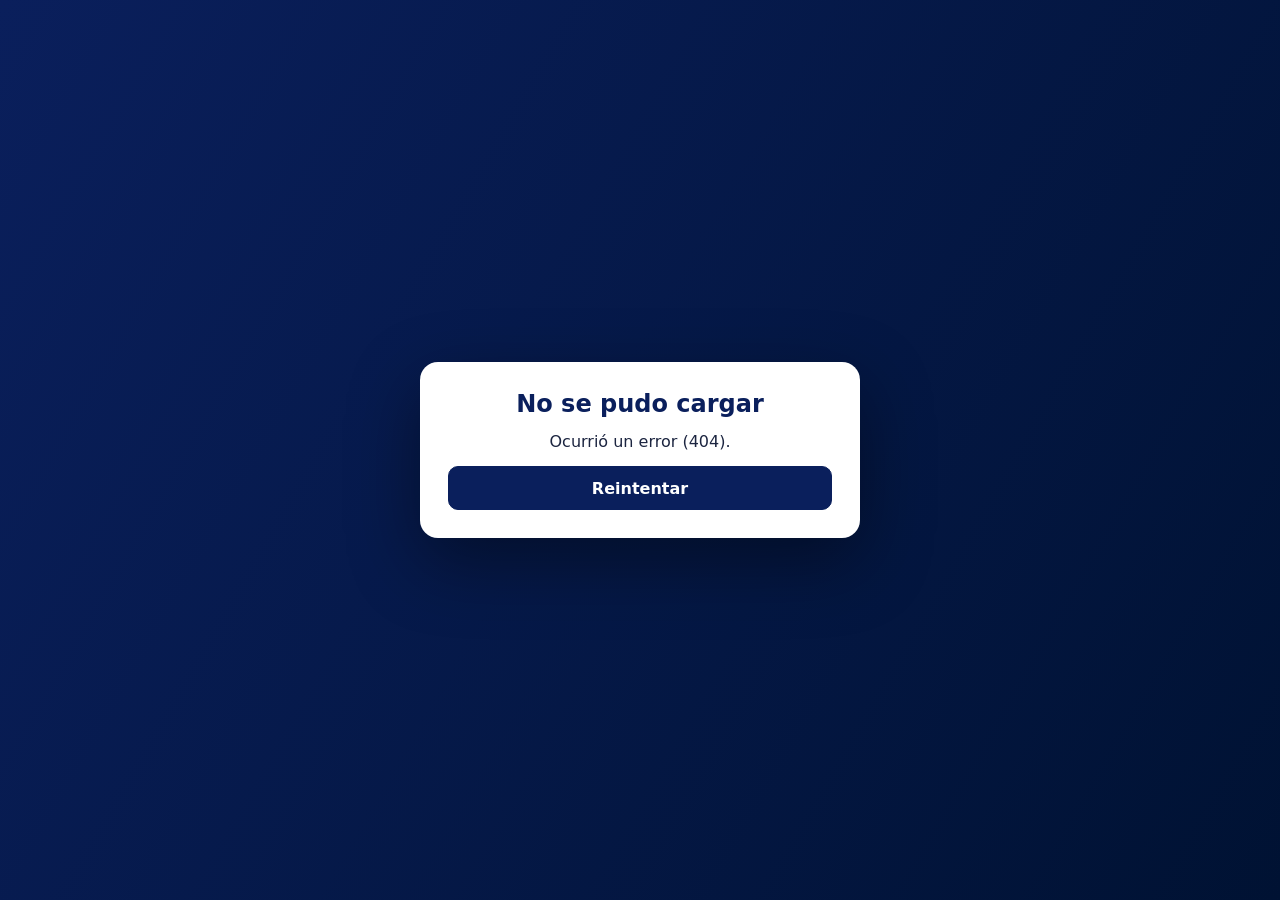
==== admin/index.html @ 75858c48 "Rework (2/4): panel de administración, API segura, páginas legales, importación de mapas multiformat" ====
<!DOCTYPE html>
<html lang="es">
<head>
<meta charset="UTF-8">
<meta name="viewport" content="width=device-width, initial-scale=1.0">
<meta name="robots" content="noindex, nofollow, noarchive, nosnippet">
<meta name="referrer" content="same-origin">
<meta name="theme-color" content="#0A1F5C">
<title>Panel de administración — Tablero SETP</title>
<link rel="icon" type="image/png" href="../img/setp-logo-color.png">
<link rel="stylesheet" href="../assets/vendor/leaflet/leaflet.css">
<link rel="stylesheet" href="admin.css">
</head>
<body data-no-consent-banner>
<a class="skip" href="#app">Saltar al contenido</a>
<div id="app" tabindex="-1"><p class="cargando" role="status">Cargando el panel…</p></div>
<noscript><p style="padding:40px;font:16px sans-serif">El panel necesita JavaScript. Actívalo en tu navegador para continuar.</p></noscript>
<script src="../assets/vendor/leaflet/leaflet.js"></script>
<script src="../assets/js/render.js"></script>
<script src="../assets/js/consent.js"></script>
<script src="js/schemas.js"></script>
<script src="js/ui.js"></script>
<script src="js/geo.js"></script>
<script src="js/mapedit.js"></script>
<script src="js/fields.js"></script>
<script src="js/admin.js"></script>
</body>
</html>
---- assets/vendor/leaflet/leaflet.css ----
/* required styles */

.leaflet-pane,
.leaflet-tile,
.leaflet-marker-icon,
.leaflet-marker-shadow,
.leaflet-tile-container,
.leaflet-pane > svg,
.leaflet-pane > canvas,
.leaflet-zoom-box,
.leaflet-image-layer,
.leaflet-layer {
	position: absolute;
	left: 0;
	top: 0;
	}
.leaflet-container {
	overflow: hidden;
	}
.leaflet-tile,
.leaflet-marker-icon,
.leaflet-marker-shadow {
	-webkit-user-select: none;
	   -moz-user-select: none;
	        user-select: none;
	  -webkit-user-drag: none;
	}
/* Prevents IE11 from highlighting tiles in blue */
.leaflet-tile::selection {
	background: transparent;
}
/* Safari renders non-retina tile on retina better with this, but Chrome is worse */
.leaflet-safari .leaflet-tile {
	image-rendering: -webkit-optimize-contrast;
	}
/* hack that prevents hw layers "stretching" when loading new tiles */
.leaflet-safari .leaflet-tile-container {
	width: 1600px;
	height: 1600px;
	-webkit-transform-origin: 0 0;
	}
.leaflet-marker-icon,
.leaflet-marker-shadow {
	display: block;
	}
/* .leaflet-container svg: reset svg max-width decleration shipped in Joomla! (joomla.org) 3.x */
/* .leaflet-container img: map is broken in FF if you have max-width: 100% on tiles */
.leaflet-container .leaflet-overlay-pane svg {
	max-width: none !important;
	max-height: none !important;
	}
.leaflet-container .leaflet-marker-pane img,
.leaflet-container .leaflet-shadow-pane img,
.leaflet-container .leaflet-tile-pane img,
.leaflet-container img.leaflet-image-layer,
.leaflet-container .leaflet-tile {
	max-width: none !important;
	max-height: none !important;
	width: auto;
	padding: 0;
	}

.leaflet-container img.leaflet-tile {
	/* See: https://bugs.chromium.org/p/chromium/issues/detail?id=600120 */
	mix-blend-mode: plus-lighter;
}

.leaflet-container.leaflet-touch-zoom {
	-ms-touch-action: pan-x pan-y;
	touch-action: pan-x pan-y;
	}
.leaflet-container.leaflet-touch-drag {
	-ms-touch-action: pinch-zoom;
	/* Fallback for FF which doesn't support pinch-zoom */
	touch-action: none;
	touch-action: pinch-zoom;
}
.leaflet-container.leaflet-touch-drag.leaflet-touch-zoom {
	-ms-touch-action: none;
	touch-action: none;
}
.leaflet-container {
	-webkit-tap-highlight-color: transparent;
}
.leaflet-container a {
	-webkit-tap-highlight-color: rgba(51, 181, 229, 0.4);
}
.leaflet-tile {
	filter: inherit;
	visibility: hidden;
	}
.leaflet-tile-loaded {
	visibility: inherit;
	}
.leaflet-zoom-box {
	width: 0;
	height: 0;
	-moz-box-sizing: border-box;
	     box-sizing: border-box;
	z-index: 800;
	}
/* workaround for https://bugzilla.mozilla.org/show_bug.cgi?id=888319 */
.leaflet-overlay-pane svg {
	-moz-user-select: none;
	}

.leaflet-pane         { z-index: 400; }

.leaflet-tile-pane    { z-index: 200; }
.leaflet-overlay-pane { z-index: 400; }
.leaflet-shadow-pane  { z-index: 500; }
.leaflet-marker-pane  { z-index: 600; }
.leaflet-tooltip-pane   { z-index: 650; }
.leaflet-popup-pane   { z-index: 700; }

.leaflet-map-pane canvas { z-index: 100; }
.leaflet-map-pane svg    { z-index: 200; }

.leaflet-vml-shape {
	width: 1px;
	height: 1px;
	}
.lvml {
	behavior: url(#default#VML);
	display: inline-block;
	position: absolute;
	}


/* control positioning */

.leaflet-control {
	position: relative;
	z-index: 800;
	pointer-events: visiblePainted; /* IE 9-10 doesn't have auto */
	pointer-events: auto;
	}
.leaflet-top,
.leaflet-bottom {
	position: absolute;
	z-index: 1000;
	pointer-events: none;
	}
.leaflet-top {
	top: 0;
	}
.leaflet-right {
	right: 0;
	}
.leaflet-bottom {
	bottom: 0;
	}
.leaflet-left {
	left: 0;
	}
.leaflet-control {
	float: left;
	clear: both;
	}
.leaflet-right .leaflet-control {
	float: right;
	}
.leaflet-top .leaflet-control {
	margin-top: 10px;
	}
.leaflet-bottom .leaflet-control {
	margin-bottom: 10px;
	}
.leaflet-left .leaflet-control {
	margin-left: 10px;
	}
.leaflet-right .leaflet-control {
	margin-right: 10px;
	}


/* zoom and fade animations */

.leaflet-fade-anim .leaflet-popup {
	opacity: 0;
	-webkit-transition: opacity 0.2s linear;
	   -moz-transition: opacity 0.2s linear;
	        transition: opacity 0.2s linear;
	}
.leaflet-fade-anim .leaflet-map-pane .leaflet-popup {
	opacity: 1;
	}
.leaflet-zoom-animated {
	-webkit-transform-origin: 0 0;
	    -ms-transform-origin: 0 0;
	        transform-origin: 0 0;
	}
svg.leaflet-zoom-animated {
	will-change: transform;
}

.leaflet-zoom-anim .leaflet-zoom-animated {
	-webkit-transition: -webkit-transform 0.25s cubic-bezier(0,0,0.25,1);
	   -moz-transition:    -moz-transform 0.25s cubic-bezier(0,0,0.25,1);
	        transition:         transform 0.25s cubic-bezier(0,0,0.25,1);
	}
.leaflet-zoom-anim .leaflet-tile,
.leaflet-pan-anim .leaflet-tile {
	-webkit-transition: none;
	   -moz-transition: none;
	        transition: none;
	}

.leaflet-zoom-anim .leaflet-zoom-hide {
	visibility: hidden;
	}


/* cursors */

.leaflet-interactive {
	cursor: pointer;
	}
.leaflet-grab {
	cursor: -webkit-grab;
	cursor:    -moz-grab;
	cursor:         grab;
	}
.leaflet-crosshair,
.leaflet-crosshair .leaflet-interactive {
	cursor: crosshair;
	}
.leaflet-popup-pane,
.leaflet-control {
	cursor: auto;
	}
.leaflet-dragging .leaflet-grab,
.leaflet-dragging .leaflet-grab .leaflet-interactive,
.leaflet-dragging .leaflet-marker-draggable {
	cursor: move;
	cursor: -webkit-grabbing;
	cursor:    -moz-grabbing;
	cursor:         grabbing;
	}

/* marker & overlays interactivity */
.leaflet-marker-icon,
.leaflet-marker-shadow,
.leaflet-image-layer,
.leaflet-pane > svg path,
.leaflet-tile-container {
	pointer-events: none;
	}

.leaflet-marker-icon.leaflet-interactive,
.leaflet-image-layer.leaflet-interactive,
.leaflet-pane > svg path.leaflet-interactive,
svg.leaflet-image-layer.leaflet-interactive path {
	pointer-events: visiblePainted; /* IE 9-10 doesn't have auto */
	pointer-events: auto;
	}

/* visual tweaks */

.leaflet-container {
	background: #ddd;
	outline-offset: 1px;
	}
.leaflet-container a {
	color: #0078A8;
	}
.leaflet-zoom-box {
	border: 2px dotted #38f;
	background: rgba(255,255,255,0.5);
	}


/* general typography */
.leaflet-container {
	font-family: "Helvetica Neue", Arial, Helvetica, sans-serif;
	font-size: 12px;
	font-size: 0.75rem;
	line-height: 1.5;
	}


/* general toolbar styles */

.leaflet-bar {
	box-shadow: 0 1px 5px rgba(0,0,0,0.65);
	border-radius: 4px;
	}
.leaflet-bar a {
	background-color: #fff;
	border-bottom: 1px solid #ccc;
	width: 26px;
	height: 26px;
	line-height: 26px;
	display: block;
	text-align: center;
	text-decoration: none;
	color: black;
	}
.leaflet-bar a,
.leaflet-control-layers-toggle {
	background-position: 50% 50%;
	background-repeat: no-repeat;
	display: block;
	}
.leaflet-bar a:hover,
.leaflet-bar a:focus {
	background-color: #f4f4f4;
	}
.leaflet-bar a:first-child {
	border-top-left-radius: 4px;
	border-top-right-radius: 4px;
	}
.leaflet-bar a:last-child {
	border-bottom-left-radius: 4px;
	border-bottom-right-radius: 4px;
	border-bottom: none;
	}
.leaflet-bar a.leaflet-disabled {
	cursor: default;
	background-color: #f4f4f4;
	color: #bbb;
	}

.leaflet-touch .leaflet-bar a {
	width: 30px;
	height: 30px;
	line-height: 30px;
	}
.leaflet-touch .leaflet-bar a:first-child {
	border-top-left-radius: 2px;
	border-top-right-radius: 2px;
	}
.leaflet-touch .leaflet-bar a:last-child {
	border-bottom-left-radius: 2px;
	border-bottom-right-radius: 2px;
	}

/* zoom control */

.leaflet-control-zoom-in,
.leaflet-control-zoom-out {
	font: bold 18px 'Lucida Console', Monaco, monospace;
	text-indent: 1px;
	}

.leaflet-touch .leaflet-control-zoom-in, .leaflet-touch .leaflet-control-zoom-out  {
	font-size: 22px;
	}


/* layers control */

.leaflet-control-layers {
	box-shadow: 0 1px 5px rgba(0,0,0,0.4);
	background: #fff;
	border-radius: 5px;
	}
.leaflet-control-layers-toggle {
	background-image: url(images/layers.png);
	width: 36px;
	height: 36px;
	}
.leaflet-retina .leaflet-control-layers-toggle {
	background-image: url(images/layers-2x.png);
	background-size: 26px 26px;
	}
.leaflet-touch .leaflet-control-layers-toggle {
	width: 44px;
	height: 44px;
	}
.leaflet-control-layers .leaflet-control-layers-list,
.leaflet-control-layers-expanded .leaflet-control-layers-toggle {
	display: none;
	}
.leaflet-control-layers-expanded .leaflet-control-layers-list {
	display: block;
	position: relative;
	}
.leaflet-control-layers-expanded {
	padding: 6px 10px 6px 6px;
	color: #333;
	background: #fff;
	}
.leaflet-control-layers-scrollbar {
	overflow-y: scroll;
	overflow-x: hidden;
	padding-right: 5px;
	}
.leaflet-control-layers-selector {
	margin-top: 2px;
	position: relative;
	top: 1px;
	}
.leaflet-control-layers label {
	display: block;
	font-size: 13px;
	font-size: 1.08333em;
	}
.leaflet-control-layers-separator {
	height: 0;
	border-top: 1px solid #ddd;
	margin: 5px -10px 5px -6px;
	}

/* Default icon URLs */
.leaflet-default-icon-path { /* used only in path-guessing heuristic, see L.Icon.Default */
	background-image: url(images/marker-icon.png);
	}


/* attribution and scale controls */

.leaflet-container .leaflet-control-attribution {
	background: #fff;
	background: rgba(255, 255, 255, 0.8);
	margin: 0;
	}
.leaflet-control-attribution,
.leaflet-control-scale-line {
	padding: 0 5px;
	color: #333;
	line-height: 1.4;
	}
.leaflet-control-attribution a {
	text-decoration: none;
	}
.leaflet-control-attribution a:hover,
.leaflet-control-attribution a:focus {
	text-decoration: underline;
	}
.leaflet-attribution-flag {
	display: inline !important;
	vertical-align: baseline !important;
	width: 1em;
	height: 0.6669em;
	}
.leaflet-left .leaflet-control-scale {
	margin-left: 5px;
	}
.leaflet-bottom .leaflet-control-scale {
	margin-bottom: 5px;
	}
.leaflet-control-scale-line {
	border: 2px solid #777;
	border-top: none;
	line-height: 1.1;
	padding: 2px 5px 1px;
	white-space: nowrap;
	-moz-box-sizing: border-box;
	     box-sizing: border-box;
	background: rgba(255, 255, 255, 0.8);
	text-shadow: 1px 1px #fff;
	}
.leaflet-control-scale-line:not(:first-child) {
	border-top: 2px solid #777;
	border-bottom: none;
	margin-top: -2px;
	}
.leaflet-control-scale-line:not(:first-child):not(:last-child) {
	border-bottom: 2px solid #777;
	}

.leaflet-touch .leaflet-control-attribution,
.leaflet-touch .leaflet-control-layers,
.leaflet-touch .leaflet-bar {
	box-shadow: none;
	}
.leaflet-touch .leaflet-control-layers,
.leaflet-touch .leaflet-bar {
	border: 2px solid rgba(0,0,0,0.2);
	background-clip: padding-box;
	}


/* popup */

.leaflet-popup {
	position: absolute;
	text-align: center;
	margin-bottom: 20px;
	}
.leaflet-popup-content-wrapper {
	padding: 1px;
	text-align: left;
	border-radius: 12px;
	}
.leaflet-popup-content {
	margin: 13px 24px 13px 20px;
	line-height: 1.3;
	font-size: 13px;
	font-size: 1.08333em;
	min-height: 1px;
	}
.leaflet-popup-content p {
	margin: 17px 0;
	margin: 1.3em 0;
	}
.leaflet-popup-tip-container {
	width: 40px;
	height: 20px;
	position: absolute;
	left: 50%;
	margin-top: -1px;
	margin-left: -20px;
	overflow: hidden;
	pointer-events: none;
	}
.leaflet-popup-tip {
	width: 17px;
	height: 17px;
	padding: 1px;

	margin: -10px auto 0;
	pointer-events: auto;

	-webkit-transform: rotate(45deg);
	   -moz-transform: rotate(45deg);
	    -ms-transform: rotate(45deg);
	        transform: rotate(45deg);
	}
.leaflet-popup-content-wrapper,
.leaflet-popup-tip {
	background: white;
	color: #333;
	box-shadow: 0 3px 14px rgba(0,0,0,0.4);
	}
.leaflet-container a.leaflet-popup-close-button {
	position: absolute;
	top: 0;
	right: 0;
	border: none;
	text-align: center;
	width: 24px;
	height: 24px;
	font: 16px/24px Tahoma, Verdana, sans-serif;
	color: #757575;
	text-decoration: none;
	background: transparent;
	}
.leaflet-container a.leaflet-popup-close-button:hover,
.leaflet-container a.leaflet-popup-close-button:focus {
	color: #585858;
	}
.leaflet-popup-scrolled {
	overflow: auto;
	}

.leaflet-oldie .leaflet-popup-content-wrapper {
	-ms-zoom: 1;
	}
.leaflet-oldie .leaflet-popup-tip {
	width: 24px;
	margin: 0 auto;

	-ms-filter: "progid:DXImageTransform.Microsoft.Matrix(M11=0.70710678, M12=0.70710678, M21=-0.70710678, M22=0.70710678)";
	filter: progid:DXImageTransform.Microsoft.Matrix(M11=0.70710678, M12=0.70710678, M21=-0.70710678, M22=0.70710678);
	}

.leaflet-oldie .leaflet-control-zoom,
.leaflet-oldie .leaflet-control-layers,
.leaflet-oldie .leaflet-popup-content-wrapper,
.leaflet-oldie .leaflet-popup-tip {
	border: 1px solid #999;
	}


/* div icon */

.leaflet-div-icon {
	background: #fff;
	border: 1px solid #666;
	}


/* Tooltip */
/* Base styles for the element that has a tooltip */
.leaflet-tooltip {
	position: absolute;
	padding: 6px;
	background-color: #fff;
	border: 1px solid #fff;
	border-radius: 3px;
	color: #222;
	white-space: nowrap;
	-webkit-user-select: none;
	-moz-user-select: none;
	-ms-user-select: none;
	user-select: none;
	pointer-events: none;
	box-shadow: 0 1px 3px rgba(0,0,0,0.4);
	}
.leaflet-tooltip.leaflet-interactive {
	cursor: pointer;
	pointer-events: auto;
	}
.leaflet-tooltip-top:before,
.leaflet-tooltip-bottom:before,
.leaflet-tooltip-left:before,
.leaflet-tooltip-right:before {
	position: absolute;
	pointer-events: none;
	border: 6px solid transparent;
	background: transparent;
	content: "";
	}

/* Directions */

.leaflet-tooltip-bottom {
	margin-top: 6px;
}
.leaflet-tooltip-top {
	margin-top: -6px;
}
.leaflet-tooltip-bottom:before,
.leaflet-tooltip-top:before {
	left: 50%;
	margin-left: -6px;
	}
.leaflet-tooltip-top:before {
	bottom: 0;
	margin-bottom: -12px;
	border-top-color: #fff;
	}
.leaflet-tooltip-bottom:before {
	top: 0;
	margin-top: -12px;
	margin-left: -6px;
	border-bottom-color: #fff;
	}
.leaflet-tooltip-left {
	margin-left: -6px;
}
.leaflet-tooltip-right {
	margin-left: 6px;
}
.leaflet-tooltip-left:before,
.leaflet-tooltip-right:before {
	top: 50%;
	margin-top: -6px;
	}
.leaflet-tooltip-left:before {
	right: 0;
	margin-right: -12px;
	border-left-color: #fff;
	}
.leaflet-tooltip-right:before {
	left: 0;
	margin-left: -12px;
	border-right-color: #fff;
	}

/* Printing */

@media print {
	/* Prevent printers from removing background-images of controls. */
	.leaflet-control {
		-webkit-print-color-adjust: exact;
		print-color-adjust: exact;
		}
	}
---- admin/admin.css ----
/* Panel de administración del Tablero SETP. Sencillo, de letra grande y con botones fáciles de tocar. */
:root{--navy:#0A1F5C;--navy2:#001233;--green:#00A830;--green-d:#007a22;--royal:#1D4ED8;--amber:#F0A800;--red:#B42318;--ink:#1c2540;--muted:#5b6785;--bg:#f3f5fa;--card:#fff;--line:#d6dcea;--soft:#eef2fb;--radius:14px;--sh:0 1px 2px rgba(10,31,92,.08),0 6px 20px rgba(10,31,92,.06)}
*{box-sizing:border-box}
html{-webkit-text-size-adjust:100%}
body{margin:0;background:var(--bg);color:var(--ink);font:16px/1.5 system-ui,-apple-system,"Segoe UI",Roboto,Arial,sans-serif}
[hidden]{display:none!important}
h1,h2,h3,h4{line-height:1.2;margin:0 0 .4em;color:var(--navy)}
h1{font-size:1.7rem}h2{font-size:1.25rem}h3{font-size:1.05rem}
p{margin:.4em 0 .8em}
a{color:var(--royal)}
.muted{color:var(--muted)}.peq{font-size:.85rem}
.sr-only{position:absolute!important;width:1px;height:1px;overflow:hidden;clip:rect(0 0 0 0);white-space:nowrap}
.skip{position:absolute;left:-999px;top:8px;background:#fff;padding:8px 12px;border-radius:8px;z-index:999}.skip:focus{left:8px}
:focus-visible{outline:3px solid var(--amber);outline-offset:2px}
body.modal-open{overflow:hidden}
.cargando{padding:60px 20px;text-align:center;color:var(--muted)}
.logo{height:44px;width:auto}

/* botones */
.btn{display:inline-flex;align-items:center;justify-content:center;gap:6px;min-height:44px;padding:8px 16px;border:1.5px solid var(--line);background:#fff;color:var(--navy);border-radius:10px;font:inherit;font-weight:700;cursor:pointer;text-decoration:none;line-height:1.2}
.btn:hover{border-color:var(--navy);background:var(--soft)}
.btn.pri{background:var(--navy);border-color:var(--navy);color:#fff}.btn.pri:hover{background:#13307f}
.btn.ok{background:var(--green);border-color:var(--green);color:#fff}
.btn.danger{color:var(--red);border-color:#e7b4ae}.btn.danger:hover{background:#fdecea;border-color:var(--red)}
.btn.small{min-height:38px;padding:5px 12px;font-size:.92rem}
.btn.big{min-height:52px;font-size:1.05rem;padding:10px 22px}
.btn.on{background:var(--amber);border-color:var(--amber);color:#2a1d00}
.btn:disabled{opacity:.5;cursor:not-allowed}
.icon-btn{min-width:40px;min-height:40px;border:1px solid var(--line);background:#fff;border-radius:8px;cursor:pointer;font-size:1rem;color:var(--navy)}
.icon-btn:hover:not(:disabled){background:var(--soft)}.icon-btn:disabled{opacity:.35;cursor:default}.icon-btn.danger:hover{background:#fdecea}
.btnrow{display:flex;flex-wrap:wrap;gap:10px;margin:12px 0}.btnrow.fin{justify-content:space-between;margin-top:22px}

/* encabezado y barra de estado */
.top{background:linear-gradient(120deg,var(--navy),var(--navy2));color:#fff}
.top-in{max-width:1280px;margin:0 auto;padding:10px 20px;display:flex;flex-wrap:wrap;align-items:center;gap:14px}
.top .logo{background:#fff;border-radius:10px;padding:4px 8px}
.top-t b{display:block;font-size:1.1rem}.top-t small{opacity:.8}
.nav{display:flex;flex-wrap:wrap;gap:4px;margin-left:12px}
.nav a{color:#fff;text-decoration:none;padding:9px 14px;border-radius:10px;font-weight:700}
.nav a:hover{background:rgba(255,255,255,.14)}.nav a.on{background:#fff;color:var(--navy)}
.top-u{margin-left:auto;display:flex;align-items:center;gap:8px;flex-wrap:wrap}.top-u .user{opacity:.9}
.top-u .btn{background:rgba(255,255,255,.12);border-color:rgba(255,255,255,.4);color:#fff}.top-u .btn:hover{background:rgba(255,255,255,.25)}
.barra{position:sticky;top:0;z-index:40;background:#fff;border-bottom:1px solid var(--line);box-shadow:0 2px 8px rgba(10,31,92,.06)}
.barra-in{max-width:1280px;margin:0 auto;padding:8px 20px;display:flex;flex-wrap:wrap;align-items:center;gap:8px 18px}
.estado{font-weight:700;font-size:.92rem}.estado.ok{color:var(--green-d)}.estado.pend{color:var(--muted)}.estado.err{color:var(--red)}
.pub{font-size:.92rem}.pub.hay{color:#8a5a00;font-weight:700}.pub.nohay{color:var(--green-d)}
.barra-btn{margin-left:auto;display:flex;gap:8px;flex-wrap:wrap}
main#vista{max-width:1000px;margin:0 auto;padding:24px 20px 60px}main#vista.ancho{max-width:1380px}
.vh{margin-bottom:18px}
.pie{max-width:1000px;margin:0 auto;padding:20px;color:var(--muted);font-size:.85rem;text-align:center}

/* inicio */
.acciones{display:grid;grid-template-columns:repeat(auto-fit,minmax(260px,1fr));gap:14px}
.accion{display:flex;flex-direction:column;align-items:flex-start;gap:6px;text-align:left;padding:18px;border:1.5px solid var(--line);border-radius:var(--radius);background:var(--card);box-shadow:var(--sh);cursor:pointer;font:inherit;color:var(--ink)}
.accion:hover{border-color:var(--navy);transform:translateY(-1px)}
.accion .ico{font-size:2rem}.accion b{font-size:1.1rem;color:var(--navy)}.accion small{color:var(--muted);font-size:.92rem}
.accion.resalta{border-color:var(--amber);background:#fff9e6}
.caja{background:var(--card);border:1px solid var(--line);border-radius:var(--radius);box-shadow:var(--sh);padding:20px;margin:18px 0}
.caja.peligro{border-color:#e7b4ae}
.tres-pasos{list-style:none;padding:0}.tres-pasos li{margin:8px 0}
.resumen{color:var(--muted)}.enlaces{margin-top:8px}

/* lista de proyectos */
.cat-t{margin:26px 0 10px;font-size:1.2rem}.cat-t small{color:var(--muted);font-weight:400}
.proy{display:flex;flex-wrap:wrap;gap:12px;align-items:center;justify-content:space-between;background:var(--card);border:1px solid var(--line);border-radius:12px;padding:14px 16px;margin:8px 0;box-shadow:var(--sh)}
.proy.oculto{background:#f7f7fa;border-style:dashed}
.proy-i{display:flex;flex-direction:column;gap:4px;min-width:240px;flex:1}.proy-i b{font-size:1.05rem;color:var(--navy)}
.proy-a{display:flex;flex-wrap:wrap;gap:10px;align-items:center}
.chips{display:flex;flex-wrap:wrap;gap:6px}
.chip{display:inline-block;padding:2px 10px;border-radius:999px;background:var(--soft);color:var(--navy);font-size:.8rem;font-weight:700}
.chip.gris{background:#e7e9ee;color:#4b5563}.chip.amb{background:#fff0c2;color:#7a4b00}
.swl{display:inline-flex;align-items:center;gap:10px;cursor:pointer;font-weight:700}
.sw{position:relative;width:54px;height:30px;border-radius:999px;border:0;background:#b7bfd3;cursor:pointer;flex:none;transition:background .15s}
.sw .sw-k{position:absolute;top:3px;left:3px;width:24px;height:24px;border-radius:50%;background:#fff;box-shadow:0 1px 3px rgba(0,0,0,.3);transition:transform .15s}
.sw.on{background:var(--green)}.sw.on .sw-k{transform:translateX(24px)}.sw:disabled{opacity:.6}
.sw-t{min-width:78px}

/* asistente */
.pasos-ind{display:flex;flex-wrap:wrap;gap:10px;list-style:none;padding:0;margin:0 0 6px}
.pasos-ind li{display:flex;align-items:center;gap:8px;padding:8px 14px;border-radius:999px;background:#e8ecf6;color:var(--muted);font-weight:700}
.pasos-ind li span{display:inline-grid;place-items:center;width:26px;height:26px;border-radius:50%;background:#fff;color:var(--navy)}
.pasos-ind li.on{background:var(--navy);color:#fff}.pasos-ind li.hecho{background:#d9f3e1;color:var(--green-d)}
.compras{display:grid;gap:10px;margin-top:12px}
.compra{display:flex;gap:12px;align-items:flex-start;padding:14px;border:1.5px solid var(--line);border-radius:12px;cursor:pointer;background:#fff}
.compra input{width:24px;height:24px;margin-top:4px;flex:none}.compra.on{border-color:var(--green);background:#f1fbf4}
.compra .ico,.opc .ico{font-size:1.7rem}.q{margin:2px 0 4px;color:var(--ink)}
.nec ul{margin:4px 0 0;padding-left:18px;color:var(--muted);font-size:.9rem}
.resu{display:grid;grid-template-columns:120px 1fr;gap:6px 14px}.resu dt{font-weight:700;color:var(--navy)}.resu dd{margin:0}
.aviso{background:#fff6dd;border:1px solid #f1d98a;border-radius:10px;padding:10px 14px}

/* formularios */
.form{display:flex;flex-direction:column;gap:14px}
.campo{display:flex;flex-direction:column;gap:5px}
.lbl{font-weight:700;color:var(--navy)}.req{color:var(--red)}
.ayuda{color:var(--muted);font-size:.86rem}
input[type=text],input[type=number],input[type=date],input[type=password],input[type=search],select,textarea{width:100%;min-height:44px;padding:9px 12px;border:1.5px solid var(--line);border-radius:10px;font:inherit;color:var(--ink);background:#fff}
textarea{resize:vertical;min-height:84px}
input:focus,select:focus,textarea:focus{border-color:var(--royal);outline:3px solid rgba(29,78,216,.25);outline-offset:0}
.check{display:flex;gap:10px;align-items:flex-start;cursor:pointer;line-height:1.4}.check input{width:22px;height:22px;flex:none;margin-top:2px}
.check.rights{background:#fff6dd;border:1px solid #f1d98a;border-radius:10px;padding:10px 12px}
.colores{display:flex;gap:8px;flex-wrap:wrap}.swatch{width:40px;height:40px;border-radius:50%;border:3px solid #fff;box-shadow:0 0 0 1.5px var(--line);cursor:pointer}.swatch.on{box-shadow:0 0 0 3px var(--navy)}
.cats{display:grid;grid-template-columns:repeat(auto-fit,minmax(170px,1fr));gap:10px}
.cat{display:flex;flex-direction:column;align-items:flex-start;gap:2px;padding:12px;border:1.5px solid var(--line);border-radius:12px;background:#fff;cursor:pointer;font:inherit;text-align:left}
.cat.on{border-color:var(--green);background:#f1fbf4;box-shadow:0 0 0 2px rgba(0,168,48,.25)}.cat-ico{font-size:1.6rem}.cat small{color:var(--muted)}
.fila{display:flex;gap:8px;margin-bottom:6px}
.grupo{border:1.5px solid var(--line);border-radius:12px;padding:14px;margin:0}.grupo legend{font-weight:700;color:var(--navy);padding:0 6px}
.dos{display:grid;grid-template-columns:1fr 1fr;gap:14px}.tres{display:grid;grid-template-columns:repeat(3,1fr);gap:14px;margin:12px 0}
.help-box{background:var(--soft);border:1px solid #cfd9f2;border-radius:10px;padding:10px 14px;margin:0 0 14px}
.help-box summary{cursor:pointer;font-weight:700;color:var(--navy)}.help-box ul{margin:6px 0;padding-left:20px}
.warn,.warn-box{color:#8a2d00}
.warn-box{background:#fdecea;border:1px solid #f1b8b1;border-radius:10px;padding:10px 14px;margin:12px 0}.warn-box.suave{background:#fff6dd;border-color:#f1d98a;color:#6b4a00}
.warn-box ul{margin:6px 0 0;padding-left:20px}
.err{color:var(--red);font-weight:700}
.vacio{padding:16px;border:1.5px dashed var(--line);border-radius:12px;color:var(--muted);text-align:center}

/* listas y secciones */
.lista{border:1px solid var(--line);border-radius:12px;padding:12px;background:#fafbfe}
.lista-head{display:flex;justify-content:space-between;align-items:baseline;margin-bottom:6px}
.item{border:1px solid var(--line);border-radius:10px;background:#fff;margin:8px 0;overflow:hidden}
.item-bar{display:flex;align-items:stretch;gap:6px;padding-right:8px}
.item-head{flex:1;display:flex;align-items:center;gap:10px;min-height:48px;padding:6px 12px;border:0;background:transparent;font:inherit;text-align:left;cursor:pointer;color:var(--ink)}
.item-head:hover{background:var(--soft)}.item-head .chev{transition:transform .15s;color:var(--muted)}.item-head[aria-expanded=true] .chev{transform:rotate(90deg)}
.item-head .n{display:inline-grid;place-items:center;min-width:26px;height:26px;border-radius:50%;background:var(--navy);color:#fff;font-size:.8rem;font-weight:700}
.item-head .res,.item-head .bt{font-weight:700;overflow:hidden;text-overflow:ellipsis;white-space:nowrap}
.item-head .tipo{margin-left:auto;color:var(--muted);font-size:.85rem;font-weight:400;white-space:nowrap}
.item-head .ico{font-size:1.3rem}
.tools{display:flex;gap:4px;align-items:center}
.item-body,.bloque-body{padding:12px 14px 16px;border-top:1px solid var(--line)}
.lista.compacta .fila-c{display:flex;gap:8px;align-items:flex-end;margin:6px 0;border:0;background:transparent;overflow:visible}.lista.compacta .fila-c .form{flex:1;flex-direction:row;flex-wrap:wrap}.lista.compacta .fila-c .campo{flex:1;min-width:150px}
.suma{margin:8px 0;font-weight:700;color:var(--green-d)}.suma.aviso{color:#8a5a00;background:none;border:0;padding:0}
.imgw{border:1px dashed var(--line);border-radius:12px;padding:12px;display:flex;flex-direction:column;gap:10px}
.imgw-top{display:flex;gap:14px;align-items:flex-start;flex-wrap:wrap}.imgw-prev{width:140px;height:100px;border-radius:10px;background:#eef1f8;display:grid;place-items:center;overflow:hidden;flex:none}.imgw-prev img{width:100%;height:100%;object-fit:cover}

/* editor con vista previa */
.ed-bar{display:flex;flex-wrap:wrap;align-items:center;gap:10px 16px;margin-bottom:6px}.ed-bar h1{margin:0;font-size:1.4rem;flex:1;min-width:200px}.volver{font-weight:700;text-decoration:none}
.ed{display:grid;grid-template-columns:minmax(0,1fr);gap:20px;align-items:start}
.prev{display:none}
.prev.abierto{display:flex;flex-direction:column;position:fixed;inset:0;z-index:70;background:#fff}
.prev-h{display:flex;justify-content:space-between;align-items:center;padding:10px 16px;border-bottom:1px solid var(--line)}
.prev-frame{flex:1;width:100%;border:0;background:#fff}
@media (min-width:1200px){
  .ed{grid-template-columns:minmax(0,1fr) minmax(420px,.9fr)}
  .prev{display:flex;flex-direction:column;position:sticky;top:70px;height:calc(100vh - 90px);border:1px solid var(--line);border-radius:var(--radius);overflow:hidden;background:#fff;box-shadow:var(--sh)}
  .prev.abierto{position:sticky;inset:auto;z-index:auto}.ver-prev,.cerrar-prev{display:none}
}

/* mapa */
.mapedit{display:flex;flex-direction:column;gap:10px}
.me-capas,.me-tools{display:flex;flex-wrap:wrap;gap:8px;align-items:center}.me-lbl{font-weight:700}
.chipbtn{display:inline-flex;align-items:center;gap:7px;min-height:38px;padding:5px 12px;border:1.5px solid var(--line);border-radius:999px;background:#fff;font:inherit;font-weight:700;cursor:pointer;color:var(--ink)}
.chipbtn i{width:12px;height:12px;border-radius:50%;display:inline-block}.chipbtn.on{border-color:var(--navy);background:var(--soft)}
.me-ajustes{display:flex;flex-wrap:wrap;gap:12px;align-items:flex-end}.me-ajustes label{display:flex;flex-direction:column;gap:3px;min-width:180px;flex:1}.me-ajustes label span{font-weight:700;font-size:.9rem;color:var(--navy)}
.me-ayuda{background:#fff6dd;border:1px solid #f1d98a;border-radius:10px;padding:8px 12px;font-weight:600}
.me-map{height:460px;border-radius:12px;border:1px solid var(--line);overflow:hidden;z-index:0}
.me-sel{background:var(--soft);border:1px solid #cfd9f2;border-radius:12px;padding:12px}.me-sel:empty{display:none}
.me-sel-row{display:grid;grid-template-columns:repeat(auto-fit,minmax(170px,1fr));gap:10px}.me-sel-row label{display:flex;flex-direction:column;gap:3px}.me-sel-row label span{font-weight:700;font-size:.9rem}
.me-sel-acts{display:flex;gap:8px;flex-wrap:wrap;margin-top:10px}
.me-lista-head{display:flex;flex-wrap:wrap;gap:10px;align-items:center;justify-content:space-between;margin-bottom:8px}.me-lista-head input{max-width:260px}
.me-scroll{overflow:auto;max-height:340px;border:1px solid var(--line);border-radius:10px;margin:8px 0}
.me-tabla{width:100%;border-collapse:collapse;font-size:.92rem}.me-tabla th,.me-tabla td{padding:7px 10px;text-align:left;border-bottom:1px solid var(--line);vertical-align:top}.me-tabla th{background:var(--soft);position:sticky;top:0}
.me-tabla tr.sel{background:#fff6dd}.me-tabla.fmt th[scope=row]{background:#fff;position:static;white-space:nowrap}
.me-pag{display:flex;gap:12px;align-items:center;justify-content:center}
.dropzone{display:flex;flex-direction:column;align-items:center;gap:4px;padding:26px 16px;border:2.5px dashed #9fb0d8;border-radius:14px;background:#f6f8fe;text-align:center;cursor:pointer;color:var(--navy)}
.dropzone.over,.dropzone:hover{background:#e8efff;border-color:var(--royal)}.dropzone b{font-size:1.1rem}
.imp-out{margin:10px 0}.imp details{margin:12px 0;border:1px solid var(--line);border-radius:10px;padding:10px 14px}.imp summary{cursor:pointer;font-weight:700;color:var(--navy)}
.imp-informe{list-style:none;padding:0}.imp-informe li{padding:8px 12px;border-radius:8px;margin:6px 0;background:#f1fbf4}.imp-informe li.err{background:#fdecea}
.imp-resumen{font-weight:700;font-size:1.05rem}
.dest{display:grid;grid-template-columns:1fr 1fr;gap:12px;margin:12px 0}.dest label{display:flex;flex-direction:column;gap:4px}.dest label span{font-weight:700}

/* ventanas y avisos */
.modal-back{position:fixed;inset:0;z-index:100;background:rgba(10,18,50,.55);display:flex;align-items:flex-start;justify-content:center;padding:4vh 12px;overflow:auto}
.modal{background:#fff;border-radius:16px;width:min(560px,100%);box-shadow:0 20px 60px rgba(0,0,0,.35);display:flex;flex-direction:column;max-height:92vh}
.modal.wide{width:min(900px,100%)}
.modal-head{display:flex;justify-content:space-between;align-items:center;gap:10px;padding:14px 18px;border-bottom:1px solid var(--line)}.modal-head h2{margin:0}
.modal-body{padding:16px 18px;overflow:auto}.modal-acts{display:flex;justify-content:flex-end;flex-wrap:wrap;gap:10px;padding:12px 18px;border-top:1px solid var(--line);background:#fafbfe;border-radius:0 0 16px 16px}
.opciones h3{margin-top:18px}.opc{display:flex;gap:12px;align-items:flex-start;padding:12px;border:1px solid var(--line);border-radius:12px;margin:8px 0}.opc>div{flex:1}.opc .btn{flex:none}
.difs{padding-left:20px}.difs li{margin:4px 0}
.toasts{position:fixed;bottom:16px;left:50%;transform:translateX(-50%);z-index:200;display:flex;flex-direction:column;gap:8px;width:min(560px,92vw)}
.toast{padding:12px 16px;border-radius:12px;color:#fff;font-weight:700;box-shadow:0 8px 24px rgba(0,0,0,.3);transition:opacity .4s}.toast.ok{background:#0b7a2e}.toast.err{background:var(--red)}.toast.out{opacity:0}

/* ingreso */
.login{min-height:100vh;display:grid;place-items:center;padding:24px;background:linear-gradient(120deg,var(--navy),var(--navy2))}
.login-card{background:#fff;border-radius:18px;padding:28px;width:min(440px,100%);box-shadow:0 24px 70px rgba(0,0,0,.4);display:flex;flex-direction:column;gap:12px}.login-card.ancho{width:min(680px,100%)}
.login-logo{text-align:center}.login-logo .logo{height:56px}.login-card h1{text-align:center;font-size:1.5rem;margin:0}.login-card>p{text-align:center;margin:0}
.consent{display:flex;flex-direction:column;gap:10px;margin:6px 0}.consent label{display:flex;gap:10px;align-items:flex-start;font-size:.92rem;cursor:pointer}.consent input{width:22px;height:22px;flex:none;margin-top:1px}
.chk{list-style:none;padding:0}.chk li{padding:6px 0;font-weight:700}.chk .ok{color:var(--green-d)}.chk .no{color:var(--red)}
.pasos{padding-left:20px}.pasos li{margin:10px 0}code{background:var(--soft);padding:1px 6px;border-radius:6px;font-size:.9em}
.ay{background:#fff;border:1px solid var(--line);border-radius:12px;padding:12px 16px;margin:10px 0}.ay summary{cursor:pointer;font-weight:700;color:var(--navy);font-size:1.05rem}

@media (max-width:720px){
  .dos,.tres,.dest{grid-template-columns:1fr}.resu{grid-template-columns:1fr}
  .top-u{margin-left:0}.nav{margin-left:0}.barra-btn{margin-left:0;width:100%}
  .me-map{height:360px}.item-head .tipo{display:none}
  main#vista{padding:16px 12px 50px}
}
@media (prefers-reduced-motion:reduce){*{transition:none!important;animation:none!important}}
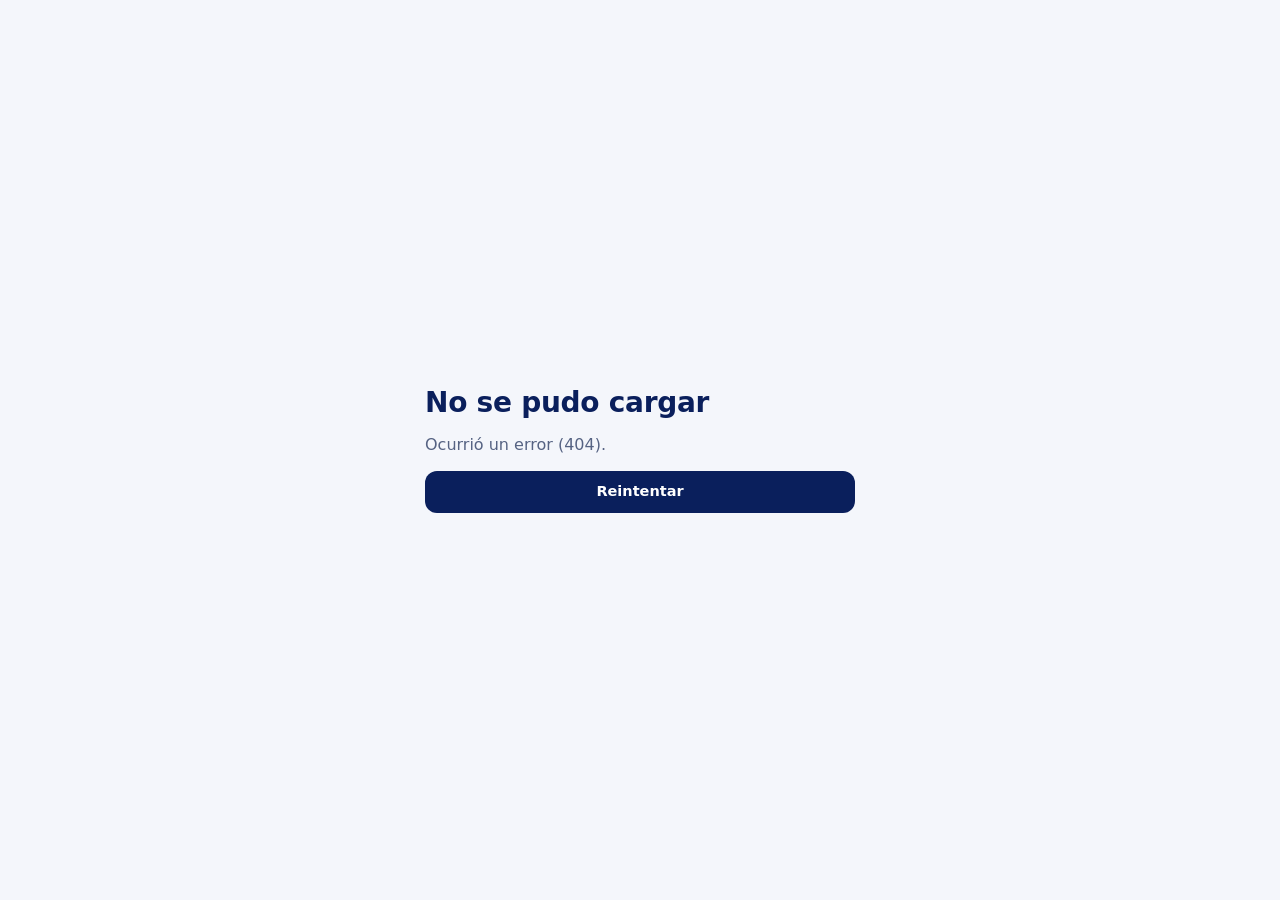
==== commit c820fc8c: "Rework (4/4): identidad SETP en el panel y las páginas legales, fotos libres, ventanas accesibles - " ====
--- a/admin/index.html
+++ b/admin/index.html
@@ -9,6 +9,7 @@
 <title>Panel de administración — Tablero SETP</title>
 <link rel="icon" type="image/png" href="../img/setp-logo-color.png">
 <link rel="stylesheet" href="../assets/vendor/leaflet/leaflet.css">
+<link rel="stylesheet" href="../assets/css/marca.css">
 <link rel="stylesheet" href="admin.css">
 </head>
 <body data-no-consent-banner>
@@ -19,6 +20,7 @@
 <script src="../assets/js/render.js"></script>
 <script src="../assets/js/consent.js"></script>
 <script src="js/schemas.js"></script>
+<script src="js/icons.js"></script>
 <script src="js/ui.js"></script>
 <script src="js/geo.js"></script>
 <script src="js/mapedit.js"></script>
--- a/assets/css/marca.css
+++ b/assets/css/marca.css
@@ -0,0 +1,53 @@
+/* Marca SETP compartida por el panel de administración y las páginas legales: misma paleta, barra superior con pentagrama, pestañas con subrayado dorado y botones del tablero público. */
+:root{
+  --navy:#0A1F5C; --navy-deep:#001233; --royal:#1D4ED8; --green:#00A830; --green-d:#007A22; --gold:#F0A800; --red:#D62828;
+  --ink:#0B1220; --paper:#F4F6FB; --card:#fff; --muted:#566383; --line:#E3E8F2; --line-2:#CBD5E7; --tint:#EEF2FB; --pending:#94A3B8;
+  --c-vias:#1D4ED8; --c-semaforos:#00913A; --c-paraderos:#D98F00;
+  --shadow:0 10px 30px rgba(10,31,92,.10); --shadow-lg:0 24px 60px rgba(10,31,92,.28);
+  --ease:cubic-bezier(.22,1,.36,1);
+}
+*{box-sizing:border-box;margin:0;padding:0}
+html{-webkit-text-size-adjust:100%;scrollbar-color:#9FB0D8 transparent}
+body{font-family:'Segoe UI',system-ui,-apple-system,Roboto,Helvetica,Arial,sans-serif;background:var(--paper);color:var(--ink);line-height:1.5;-webkit-font-smoothing:antialiased;caret-color:var(--navy);accent-color:var(--navy)}
+h1,h2,h3,h4{line-height:1.15;letter-spacing:-.01em;color:var(--navy);text-wrap:balance}
+p,li{text-wrap:pretty}
+a{color:var(--royal);text-underline-offset:3px}
+::selection{background:var(--gold);color:var(--navy-deep)}
+::-webkit-scrollbar{width:11px;height:11px}::-webkit-scrollbar-thumb{background:#B7C3E3;border-radius:99px;border:3px solid transparent;background-clip:content-box}::-webkit-scrollbar-thumb:hover{background:#8EA0CE;background-clip:content-box;border:3px solid transparent}
+:focus-visible{outline:3px solid var(--gold);outline-offset:2px;border-radius:6px}
+[hidden]{display:none!important}
+.sr-only{position:absolute!important;width:1px;height:1px;overflow:hidden;clip:rect(0 0 0 0);white-space:nowrap}
+.skip{position:absolute;left:-999px;top:8px;background:#fff;color:var(--navy);padding:9px 14px;border-radius:10px;font-weight:700;z-index:999}.skip:focus{left:10px}
+.tnum{font-variant-numeric:tabular-nums}
+
+/* barra superior: igual que la del tablero público (azul marino, pentagrama y logos sobre placa blanca) */
+.topbar{background:linear-gradient(120deg,var(--navy) 0%,var(--navy-deep) 100%);color:#fff;position:relative;overflow:hidden}
+.topbar::after{content:"";position:absolute;inset:0;background-image:repeating-linear-gradient(0deg,transparent 0 22px,rgba(255,255,255,.05) 22px 23px);opacity:.5;pointer-events:none}
+.topbar-in{display:flex;align-items:center;gap:20px;padding:14px 20px;position:relative;z-index:2;max-width:1360px;margin:0 auto}
+.logo{height:56px;width:auto;background:#fff;border-radius:12px;padding:5px;box-shadow:0 6px 18px rgba(0,0,0,.25);display:block}
+.brand{flex:1;min-width:0}
+.brand .kicker{font-size:11px;text-transform:uppercase;letter-spacing:.2em;color:var(--gold);font-weight:700}
+.brand b{display:block;font-size:20px;font-weight:800;margin-top:2px;letter-spacing:-.01em}
+.brand span.sub{display:block;font-size:13px;color:#B9C4E6;margin-top:1px}
+/* pestañas: texto claro y subrayado dorado en la activa */
+.tabs{background:var(--navy-deep);border-top:1px solid rgba(255,255,255,.08);position:sticky;top:0;z-index:50}
+.tabs-in{display:flex;align-items:center;gap:4px;padding:0 20px;max-width:1360px;margin:0 auto;overflow-x:auto}
+.tab{flex:0 0 auto;display:flex;align-items:center;gap:9px;padding:14px 16px;color:#9AA8CE;font-weight:600;font-size:14px;text-decoration:none;border-bottom:3px solid transparent;white-space:nowrap;transition:color .2s var(--ease)}
+.tab:hover{color:#fff}.tab[aria-current=page]{color:#fff;border-bottom-color:var(--gold)}
+.tab svg{width:19px;height:19px;flex:none}
+
+/* botones */
+.btn{display:inline-flex;align-items:center;justify-content:center;gap:8px;min-height:42px;padding:8px 18px;border:1.5px solid transparent;background:var(--tint);color:var(--navy);border-radius:12px;font:inherit;font-weight:700;font-size:14.5px;cursor:pointer;text-decoration:none;line-height:1.2;transition:background .18s var(--ease),border-color .18s var(--ease),transform .18s var(--ease)}
+.btn:hover{background:#E1E8F8;border-color:#C5D1EC}.btn:active{transform:translateY(1px)}
+.btn svg,.icon-btn svg{width:18px;height:18px;flex:none}
+.btn.pri{background:var(--navy);color:#fff}.btn.pri:hover{background:#13307f;border-color:transparent}
+.btn.oro{background:var(--gold);color:var(--navy-deep)}.btn.oro:hover{background:#FFB91F;border-color:transparent}
+.btn.ghost{background:transparent;border-color:var(--line-2)}.btn.ghost:hover{background:var(--tint)}
+.btn.danger{background:#FDECEC;color:#A61B1B}.btn.danger:hover{background:#FBD9D9;border-color:#F0B4B4}
+.btn.small{min-height:36px;padding:5px 13px;font-size:13.5px;border-radius:10px}
+.btn.big{min-height:52px;padding:10px 26px;font-size:16px;border-radius:14px}
+.btn.on{background:var(--gold);color:var(--navy-deep)}
+.btn:disabled{opacity:.45;cursor:not-allowed;transform:none}
+.icon-btn{display:inline-grid;place-items:center;min-width:38px;min-height:38px;border:0;background:transparent;color:var(--navy);border-radius:10px;cursor:pointer;transition:background .18s var(--ease)}
+.icon-btn:hover:not(:disabled){background:var(--tint)}.icon-btn:disabled{opacity:.3;cursor:default}.icon-btn.danger{color:#A61B1B}.icon-btn.danger:hover{background:#FDECEC}
+@media (prefers-reduced-motion:reduce){*{transition:none!important;animation:none!important;scroll-behavior:auto!important}}
--- a/admin/admin.css
+++ b/admin/admin.css
@@ -1,196 +1,212 @@
-/* Panel de administración del Tablero SETP. Sencillo, de letra grande y con botones fáciles de tocar. */
-:root{--navy:#0A1F5C;--navy2:#001233;--green:#00A830;--green-d:#007a22;--royal:#1D4ED8;--amber:#F0A800;--red:#B42318;--ink:#1c2540;--muted:#5b6785;--bg:#f3f5fa;--card:#fff;--line:#d6dcea;--soft:#eef2fb;--radius:14px;--sh:0 1px 2px rgba(10,31,92,.08),0 6px 20px rgba(10,31,92,.06)}
-*{box-sizing:border-box}
-html{-webkit-text-size-adjust:100%}
-body{margin:0;background:var(--bg);color:var(--ink);font:16px/1.5 system-ui,-apple-system,"Segoe UI",Roboto,Arial,sans-serif}
-[hidden]{display:none!important}
-h1,h2,h3,h4{line-height:1.2;margin:0 0 .4em;color:var(--navy)}
-h1{font-size:1.7rem}h2{font-size:1.25rem}h3{font-size:1.05rem}
-p{margin:.4em 0 .8em}
-a{color:var(--royal)}
-.muted{color:var(--muted)}.peq{font-size:.85rem}
-.sr-only{position:absolute!important;width:1px;height:1px;overflow:hidden;clip:rect(0 0 0 0);white-space:nowrap}
-.skip{position:absolute;left:-999px;top:8px;background:#fff;padding:8px 12px;border-radius:8px;z-index:999}.skip:focus{left:8px}
-:focus-visible{outline:3px solid var(--amber);outline-offset:2px}
+/* Panel de administración del Tablero SETP: hereda la marca (assets/css/marca.css) y la lleva a una herramienta de trabajo: densa donde hace falta, clara en lo que importa. */
+.cargando{padding:80px 20px;text-align:center;color:var(--muted)}
+.ico{display:inline-grid;place-items:center;flex:none;line-height:0}.ico svg{width:20px;height:20px}
 body.modal-open{overflow:hidden}
-.cargando{padding:60px 20px;text-align:center;color:var(--muted)}
-.logo{height:44px;width:auto}
-
-/* botones */
-.btn{display:inline-flex;align-items:center;justify-content:center;gap:6px;min-height:44px;padding:8px 16px;border:1.5px solid var(--line);background:#fff;color:var(--navy);border-radius:10px;font:inherit;font-weight:700;cursor:pointer;text-decoration:none;line-height:1.2}
-.btn:hover{border-color:var(--navy);background:var(--soft)}
-.btn.pri{background:var(--navy);border-color:var(--navy);color:#fff}.btn.pri:hover{background:#13307f}
-.btn.ok{background:var(--green);border-color:var(--green);color:#fff}
-.btn.danger{color:var(--red);border-color:#e7b4ae}.btn.danger:hover{background:#fdecea;border-color:var(--red)}
-.btn.small{min-height:38px;padding:5px 12px;font-size:.92rem}
-.btn.big{min-height:52px;font-size:1.05rem;padding:10px 22px}
-.btn.on{background:var(--amber);border-color:var(--amber);color:#2a1d00}
-.btn:disabled{opacity:.5;cursor:not-allowed}
-.icon-btn{min-width:40px;min-height:40px;border:1px solid var(--line);background:#fff;border-radius:8px;cursor:pointer;font-size:1rem;color:var(--navy)}
-.icon-btn:hover:not(:disabled){background:var(--soft)}.icon-btn:disabled{opacity:.35;cursor:default}.icon-btn.danger:hover{background:#fdecea}
-.btnrow{display:flex;flex-wrap:wrap;gap:10px;margin:12px 0}.btnrow.fin{justify-content:space-between;margin-top:22px}
-
-/* encabezado y barra de estado */
-.top{background:linear-gradient(120deg,var(--navy),var(--navy2));color:#fff}
-.top-in{max-width:1280px;margin:0 auto;padding:10px 20px;display:flex;flex-wrap:wrap;align-items:center;gap:14px}
-.top .logo{background:#fff;border-radius:10px;padding:4px 8px}
-.top-t b{display:block;font-size:1.1rem}.top-t small{opacity:.8}
-.nav{display:flex;flex-wrap:wrap;gap:4px;margin-left:12px}
-.nav a{color:#fff;text-decoration:none;padding:9px 14px;border-radius:10px;font-weight:700}
-.nav a:hover{background:rgba(255,255,255,.14)}.nav a.on{background:#fff;color:var(--navy)}
-.top-u{margin-left:auto;display:flex;align-items:center;gap:8px;flex-wrap:wrap}.top-u .user{opacity:.9}
-.top-u .btn{background:rgba(255,255,255,.12);border-color:rgba(255,255,255,.4);color:#fff}.top-u .btn:hover{background:rgba(255,255,255,.25)}
-.barra{position:sticky;top:0;z-index:40;background:#fff;border-bottom:1px solid var(--line);box-shadow:0 2px 8px rgba(10,31,92,.06)}
-.barra-in{max-width:1280px;margin:0 auto;padding:8px 20px;display:flex;flex-wrap:wrap;align-items:center;gap:8px 18px}
-.estado{font-weight:700;font-size:.92rem}.estado.ok{color:var(--green-d)}.estado.pend{color:var(--muted)}.estado.err{color:var(--red)}
-.pub{font-size:.92rem}.pub.hay{color:#8a5a00;font-weight:700}.pub.nohay{color:var(--green-d)}
-.barra-btn{margin-left:auto;display:flex;gap:8px;flex-wrap:wrap}
-main#vista{max-width:1000px;margin:0 auto;padding:24px 20px 60px}main#vista.ancho{max-width:1380px}
-.vh{margin-bottom:18px}
-.pie{max-width:1000px;margin:0 auto;padding:20px;color:var(--muted);font-size:.85rem;text-align:center}
-
-/* inicio */
-.acciones{display:grid;grid-template-columns:repeat(auto-fit,minmax(260px,1fr));gap:14px}
-.accion{display:flex;flex-direction:column;align-items:flex-start;gap:6px;text-align:left;padding:18px;border:1.5px solid var(--line);border-radius:var(--radius);background:var(--card);box-shadow:var(--sh);cursor:pointer;font:inherit;color:var(--ink)}
-.accion:hover{border-color:var(--navy);transform:translateY(-1px)}
-.accion .ico{font-size:2rem}.accion b{font-size:1.1rem;color:var(--navy)}.accion small{color:var(--muted);font-size:.92rem}
-.accion.resalta{border-color:var(--amber);background:#fff9e6}
-.caja{background:var(--card);border:1px solid var(--line);border-radius:var(--radius);box-shadow:var(--sh);padding:20px;margin:18px 0}
-.caja.peligro{border-color:#e7b4ae}
-.tres-pasos{list-style:none;padding:0}.tres-pasos li{margin:8px 0}
-.resumen{color:var(--muted)}.enlaces{margin-top:8px}
-
-/* lista de proyectos */
-.cat-t{margin:26px 0 10px;font-size:1.2rem}.cat-t small{color:var(--muted);font-weight:400}
-.proy{display:flex;flex-wrap:wrap;gap:12px;align-items:center;justify-content:space-between;background:var(--card);border:1px solid var(--line);border-radius:12px;padding:14px 16px;margin:8px 0;box-shadow:var(--sh)}
-.proy.oculto{background:#f7f7fa;border-style:dashed}
-.proy-i{display:flex;flex-direction:column;gap:4px;min-width:240px;flex:1}.proy-i b{font-size:1.05rem;color:var(--navy)}
+
+/* encabezado: usuario y acciones de cuenta dentro de la barra azul */
+.topbar .cuenta{display:flex;align-items:center;gap:8px;flex-wrap:wrap;justify-content:flex-end}
+.topbar .cuenta .quien{display:flex;align-items:center;gap:8px;color:#C9D3F0;font-size:13.5px;padding-right:6px}
+.topbar .cuenta .btn{background:rgba(255,255,255,.1);color:#fff;border-color:rgba(255,255,255,.22)}.topbar .cuenta .btn:hover{background:rgba(255,255,255,.2)}
+.topbar .logo.alc{height:56px}
+/* estado de guardado y publicar dentro de las pestañas */
+.tabs-in .sp{flex:1}
+.estado-g{display:flex;align-items:center;gap:7px;font-size:13px;font-weight:600;color:#9AA8CE;padding:0 10px;white-space:nowrap}
+.estado-g i{width:8px;height:8px;border-radius:50%;background:var(--green);flex:none}.estado-g.pend i{background:var(--gold)}.estado-g.err i{background:#FF6B6B}
+.estado-g.err{color:#FFB4B4}
+.tabs-in .btn{min-height:38px;padding:6px 14px;font-size:13.5px}.tabs-in .btn.ghost{color:#fff;border-color:rgba(255,255,255,.28)}.tabs-in .btn.ghost:hover{background:rgba(255,255,255,.12)}
+.tabs-in .btn.oro:disabled{background:rgba(255,255,255,.12);color:#9AA8CE;opacity:1}
+
+main#vista{max-width:1120px;margin:0 auto;padding:30px 20px 70px}main#vista.ancho{max-width:1360px}
+.pagehead{display:flex;align-items:flex-end;justify-content:space-between;gap:16px;flex-wrap:wrap;margin-bottom:22px}
+.pagehead h1{font-size:30px;font-weight:800}.pagehead .lead{color:var(--muted);margin-top:6px;max-width:62ch}
+.pie{max-width:1120px;margin:0 auto;padding:26px 20px 40px;color:var(--muted);font-size:13px;display:flex;flex-wrap:wrap;gap:10px 22px;align-items:center;border-top:1px solid var(--line)}
+.pie img{height:34px;width:auto;background:#fff;border-radius:8px;padding:3px}.pie .sp{flex:1}.pie a{color:var(--navy)}
+
+/* tarjetas */
+.card{background:var(--card);border-radius:18px;padding:22px;box-shadow:var(--shadow)}
+.card+.card{margin-top:18px}
+.card-h{display:flex;align-items:center;gap:14px;margin-bottom:18px}
+.card-h .ib{width:42px;height:42px;border-radius:13px;background:var(--navy);color:#fff;display:grid;place-items:center;flex:none}.card-h .ib svg{width:22px;height:22px}
+.card-h h2{font-size:20px;font-weight:800}.card-h .tag{font-size:12.5px;color:var(--muted);font-weight:600;margin-top:1px}
+.card-h .sp{flex:1}
+.muted{color:var(--muted)}.peq{font-size:13px}
+.grid2{display:grid;grid-template-columns:minmax(0,1.55fr) minmax(0,1fr);gap:18px;align-items:stretch}.grid2 .card+.card{margin-top:0}.grid2+.card{margin-top:18px}
+
+/* inicio: lo que sigue */
+.pend{list-style:none;display:flex;flex-direction:column}
+.pend li{display:flex;align-items:center;gap:14px;padding:16px 0;border-top:1px solid var(--line)}.pend li:first-child{border-top:0;padding-top:4px}
+.pend .pi{width:40px;height:40px;border-radius:12px;display:grid;place-items:center;flex:none;background:var(--tint);color:var(--navy)}
+.pend .pi.oro{background:#FFF1CC;color:#8A5A00}.pend .pi.ok{background:#DDF5E4;color:var(--green-d)}.pend .pi.rojo{background:#FDECEC;color:#A61B1B}
+.pend .pt{flex:1;min-width:0}.pend .pt b{display:block;font-size:15.5px;color:var(--ink)}.pend .pt span{display:block;color:var(--muted);font-size:13.5px;margin-top:2px}
+dl.resumen{display:grid;grid-template-columns:auto 1fr;gap:12px 18px}dl.resumen dt{color:var(--muted);font-size:13.5px}dl.resumen dd{font-weight:700;color:var(--ink);font-variant-numeric:tabular-nums}
+.pasos-h{display:flex;gap:0;margin-top:6px;flex-wrap:wrap}.pasos-h div{flex:1;min-width:200px;padding:4px 18px 4px 0}.pasos-h b{display:flex;align-items:center;gap:10px;color:var(--navy);margin-bottom:4px}.pasos-h b i{width:26px;height:26px;border-radius:50%;background:var(--navy);color:#fff;font-style:normal;display:grid;place-items:center;font-size:13px}
+.pasos-h span{color:var(--muted);font-size:14px;display:block;padding-left:36px}
+.atajos{display:flex;flex-wrap:wrap;gap:10px}
+
+/* proyectos */
+.grupo-p{padding:0;overflow:hidden}.grupo-p+.grupo-p{margin-top:18px}
+.grupo-p>header{display:flex;align-items:center;gap:12px;padding:16px 20px;background:linear-gradient(0deg,#fff,var(--tint))}
+.grupo-p>header .cc{width:36px;height:36px;border-radius:50%;display:grid;place-items:center;color:#fff;flex:none}.grupo-p>header .cc svg{width:19px;height:19px}
+.grupo-p>header h2{font-size:17px;font-weight:800}.grupo-p>header>span:last-child{color:var(--muted);font-size:13px;margin-left:auto}
+.proy{display:flex;flex-wrap:wrap;gap:12px 18px;align-items:center;padding:14px 20px;border-top:1px solid var(--line)}
+.proy.oculto{background:#F8F9FC}.proy.oculto .pn b{color:#4B5878}
+.proy .pn{flex:1;min-width:230px}.proy .pn b{display:block;font-size:16px;color:var(--navy);font-weight:700}.proy .pn small{color:var(--muted);font-size:13px}
+.chips{display:flex;flex-wrap:wrap;gap:6px;margin-top:5px}
+.chip{display:inline-flex;align-items:center;gap:6px;font-size:12px;font-weight:700;padding:3px 10px;border-radius:999px;background:var(--tint);color:var(--navy)}
+.chip.gris{background:#E8EBF2;color:#46506B}.chip.oro{background:#FFF1CC;color:#7A4B00}.chip.ok{background:#DDF5E4;color:#0B6B28}
 .proy-a{display:flex;flex-wrap:wrap;gap:10px;align-items:center}
-.chips{display:flex;flex-wrap:wrap;gap:6px}
-.chip{display:inline-block;padding:2px 10px;border-radius:999px;background:var(--soft);color:var(--navy);font-size:.8rem;font-weight:700}
-.chip.gris{background:#e7e9ee;color:#4b5563}.chip.amb{background:#fff0c2;color:#7a4b00}
-.swl{display:inline-flex;align-items:center;gap:10px;cursor:pointer;font-weight:700}
-.sw{position:relative;width:54px;height:30px;border-radius:999px;border:0;background:#b7bfd3;cursor:pointer;flex:none;transition:background .15s}
-.sw .sw-k{position:absolute;top:3px;left:3px;width:24px;height:24px;border-radius:50%;background:#fff;box-shadow:0 1px 3px rgba(0,0,0,.3);transition:transform .15s}
-.sw.on{background:var(--green)}.sw.on .sw-k{transform:translateX(24px)}.sw:disabled{opacity:.6}
-.sw-t{min-width:78px}
+.swl{display:inline-flex;align-items:center;gap:10px;cursor:pointer;font-weight:700;color:var(--navy);font-size:14px}
+.sw{position:relative;width:48px;height:28px;border-radius:999px;border:0;background:#B7C3E3;cursor:pointer;flex:none;transition:background .2s var(--ease)}
+.sw .sw-k{position:absolute;top:3px;left:3px;width:22px;height:22px;border-radius:50%;background:#fff;box-shadow:0 1px 3px rgba(0,0,0,.3);transition:transform .2s var(--ease)}
+.sw.on{background:var(--green)}.sw.on .sw-k{transform:translateX(20px)}.sw:disabled{opacity:.55}
+.sw-t{min-width:74px}
 
 /* asistente */
-.pasos-ind{display:flex;flex-wrap:wrap;gap:10px;list-style:none;padding:0;margin:0 0 6px}
-.pasos-ind li{display:flex;align-items:center;gap:8px;padding:8px 14px;border-radius:999px;background:#e8ecf6;color:var(--muted);font-weight:700}
-.pasos-ind li span{display:inline-grid;place-items:center;width:26px;height:26px;border-radius:50%;background:#fff;color:var(--navy)}
-.pasos-ind li.on{background:var(--navy);color:#fff}.pasos-ind li.hecho{background:#d9f3e1;color:var(--green-d)}
-.compras{display:grid;gap:10px;margin-top:12px}
-.compra{display:flex;gap:12px;align-items:flex-start;padding:14px;border:1.5px solid var(--line);border-radius:12px;cursor:pointer;background:#fff}
-.compra input{width:24px;height:24px;margin-top:4px;flex:none}.compra.on{border-color:var(--green);background:#f1fbf4}
-.compra .ico,.opc .ico{font-size:1.7rem}.q{margin:2px 0 4px;color:var(--ink)}
-.nec ul{margin:4px 0 0;padding-left:18px;color:var(--muted);font-size:.9rem}
-.resu{display:grid;grid-template-columns:120px 1fr;gap:6px 14px}.resu dt{font-weight:700;color:var(--navy)}.resu dd{margin:0}
-.aviso{background:#fff6dd;border:1px solid #f1d98a;border-radius:10px;padding:10px 14px}
+.stepper{display:flex;gap:6px;list-style:none;margin-bottom:20px;flex-wrap:wrap}
+.stepper li{display:flex;align-items:center;gap:10px;padding:9px 16px 9px 10px;border-radius:999px;background:#fff;color:var(--muted);font-weight:700;font-size:14px;box-shadow:0 1px 0 var(--line)}
+.stepper li i{width:26px;height:26px;border-radius:50%;background:var(--tint);color:var(--navy);font-style:normal;display:grid;place-items:center;font-size:13px}
+.stepper li.on{background:var(--navy);color:#fff}.stepper li.on i{background:var(--gold);color:var(--navy-deep)}
+.stepper li.hecho{color:var(--green-d)}.stepper li.hecho i{background:var(--green);color:#fff}
+.compras{display:flex;flex-direction:column;margin-top:8px}
+.compra{display:flex;gap:14px;align-items:flex-start;padding:16px 4px;border-top:1px solid var(--line);cursor:pointer}.compra:first-child{border-top:0}
+.compra input{width:22px;height:22px;margin-top:3px;flex:none}
+.compra .ib{width:38px;height:38px;border-radius:11px;background:var(--tint);color:var(--navy);display:grid;place-items:center;flex:none}.compra .ib svg{width:20px;height:20px}
+.compra.on .ib{background:var(--navy);color:#fff}
+.compra b{color:var(--navy)}.compra p.q{margin:2px 0 6px}.compra .nec{color:var(--muted);font-size:13px}.compra .nec ul{margin:3px 0 0;padding-left:18px}
+.resu{display:grid;grid-template-columns:120px 1fr;gap:8px 16px}.resu dt{font-weight:700;color:var(--navy)}
+.aviso{background:#FFF6DC;border-radius:12px;padding:12px 16px;color:#5C4000}
+.fin{display:flex;justify-content:space-between;gap:10px;flex-wrap:wrap;margin-top:22px}
 
 /* formularios */
-.form{display:flex;flex-direction:column;gap:14px}
-.campo{display:flex;flex-direction:column;gap:5px}
-.lbl{font-weight:700;color:var(--navy)}.req{color:var(--red)}
-.ayuda{color:var(--muted);font-size:.86rem}
-input[type=text],input[type=number],input[type=date],input[type=password],input[type=search],select,textarea{width:100%;min-height:44px;padding:9px 12px;border:1.5px solid var(--line);border-radius:10px;font:inherit;color:var(--ink);background:#fff}
-textarea{resize:vertical;min-height:84px}
-input:focus,select:focus,textarea:focus{border-color:var(--royal);outline:3px solid rgba(29,78,216,.25);outline-offset:0}
-.check{display:flex;gap:10px;align-items:flex-start;cursor:pointer;line-height:1.4}.check input{width:22px;height:22px;flex:none;margin-top:2px}
-.check.rights{background:#fff6dd;border:1px solid #f1d98a;border-radius:10px;padding:10px 12px}
-.colores{display:flex;gap:8px;flex-wrap:wrap}.swatch{width:40px;height:40px;border-radius:50%;border:3px solid #fff;box-shadow:0 0 0 1.5px var(--line);cursor:pointer}.swatch.on{box-shadow:0 0 0 3px var(--navy)}
-.cats{display:grid;grid-template-columns:repeat(auto-fit,minmax(170px,1fr));gap:10px}
-.cat{display:flex;flex-direction:column;align-items:flex-start;gap:2px;padding:12px;border:1.5px solid var(--line);border-radius:12px;background:#fff;cursor:pointer;font:inherit;text-align:left}
-.cat.on{border-color:var(--green);background:#f1fbf4;box-shadow:0 0 0 2px rgba(0,168,48,.25)}.cat-ico{font-size:1.6rem}.cat small{color:var(--muted)}
+.form{display:flex;flex-direction:column;gap:16px}
+.campo{display:flex;flex-direction:column;gap:6px;min-width:0}
+.lbl{font-weight:700;color:var(--navy);font-size:14px}.req{color:var(--red)}
+.ayuda{color:var(--muted);font-size:13px}
+input[type=text],input[type=number],input[type=date],input[type=password],input[type=search],select,textarea{width:100%;min-height:44px;padding:9px 13px;border:1.5px solid var(--line-2);border-radius:12px;font:inherit;color:var(--ink);background:#fff;transition:border-color .18s var(--ease),box-shadow .18s var(--ease)}
+textarea{resize:vertical;min-height:88px;line-height:1.5}
+input::placeholder,textarea::placeholder{color:#7C88A6}
+input:hover,select:hover,textarea:hover{border-color:#9FB0D8}
+input:focus,select:focus,textarea:focus{border-color:var(--royal);box-shadow:0 0 0 4px rgba(29,78,216,.16);outline:none}
+select{appearance:none;background-image:url("data:image/svg+xml;utf8,<svg xmlns='http://www.w3.org/2000/svg' viewBox='0 0 24 24' fill='none' stroke='%230A1F5C' stroke-width='2.4' stroke-linecap='round' stroke-linejoin='round'><path d='M6 9l6 6 6-6'/></svg>");background-repeat:no-repeat;background-position:right 12px center;background-size:17px;padding-right:38px}
+select:disabled,input:disabled{background:#F1F3F9;color:#7C88A6}
+.check{display:flex;gap:10px;align-items:flex-start;cursor:pointer;line-height:1.45}.check input{width:21px;height:21px;flex:none;margin-top:2px}
+.check.rights{background:#FFF6DC;border-radius:12px;padding:12px 14px}
+.colores{display:flex;gap:8px;flex-wrap:wrap}.swatch{width:38px;height:38px;border-radius:50%;border:3px solid #fff;box-shadow:0 0 0 1.5px var(--line-2);cursor:pointer;transition:box-shadow .18s var(--ease)}.swatch.on{box-shadow:0 0 0 3px var(--navy)}
+.cats{display:grid;grid-template-columns:repeat(auto-fit,minmax(190px,1fr));gap:10px}
+.cat{display:flex;flex-direction:column;align-items:flex-start;gap:3px;padding:14px;border:1.5px solid var(--line-2);border-radius:14px;background:#fff;cursor:pointer;font:inherit;text-align:left;transition:border-color .18s var(--ease),background .18s var(--ease)}
+.cat:hover{border-color:#9FB0D8}.cat.on{border-color:var(--navy);background:var(--tint)}
+.cat .cc{width:34px;height:34px;border-radius:50%;display:grid;place-items:center;color:#fff;margin-bottom:6px}.cat .cc svg{width:18px;height:18px}.cat b{color:var(--navy)}.cat small{color:var(--muted)}
 .fila{display:flex;gap:8px;margin-bottom:6px}
-.grupo{border:1.5px solid var(--line);border-radius:12px;padding:14px;margin:0}.grupo legend{font-weight:700;color:var(--navy);padding:0 6px}
+.grupo{border:1.5px solid var(--line);border-radius:14px;padding:16px;margin:0}.grupo legend{font-weight:700;color:var(--navy);padding:0 6px}
 .dos{display:grid;grid-template-columns:1fr 1fr;gap:14px}.tres{display:grid;grid-template-columns:repeat(3,1fr);gap:14px;margin:12px 0}
-.help-box{background:var(--soft);border:1px solid #cfd9f2;border-radius:10px;padding:10px 14px;margin:0 0 14px}
-.help-box summary{cursor:pointer;font-weight:700;color:var(--navy)}.help-box ul{margin:6px 0;padding-left:20px}
-.warn,.warn-box{color:#8a2d00}
-.warn-box{background:#fdecea;border:1px solid #f1b8b1;border-radius:10px;padding:10px 14px;margin:12px 0}.warn-box.suave{background:#fff6dd;border-color:#f1d98a;color:#6b4a00}
-.warn-box ul{margin:6px 0 0;padding-left:20px}
-.err{color:var(--red);font-weight:700}
-.vacio{padding:16px;border:1.5px dashed var(--line);border-radius:12px;color:var(--muted);text-align:center}
+.help-box{background:var(--tint);border-radius:12px;padding:12px 16px;margin:0 0 16px}
+.help-box summary{cursor:pointer;font-weight:700;color:var(--navy)}.help-box ul{margin:6px 0;padding-left:20px}.help-box p{margin:6px 0}
+.warn{color:#8A4A00}.warn-box{background:#FDECEC;border-radius:12px;padding:12px 16px;margin:14px 0;color:#7A1414}.warn-box.suave{background:#FFF6DC;color:#5C4000}.warn-box ul{margin:6px 0 0;padding-left:20px}
+.err{color:#B3261E;font-weight:700}
+.vacio{padding:22px;border:1.5px dashed var(--line-2);border-radius:14px;color:var(--muted);text-align:center}
+.btnrow{display:flex;flex-wrap:wrap;gap:10px;margin:14px 0}
+.imgw{border:1.5px dashed var(--line-2);border-radius:14px;padding:14px;display:flex;flex-direction:column;gap:12px}
+.imgw-top{display:flex;gap:16px;align-items:flex-start;flex-wrap:wrap}.imgw-prev{width:150px;height:104px;border-radius:12px;background:var(--tint);display:grid;place-items:center;overflow:hidden;flex:none}.imgw-prev img{width:100%;height:100%;object-fit:cover}
 
 /* listas y secciones */
-.lista{border:1px solid var(--line);border-radius:12px;padding:12px;background:#fafbfe}
-.lista-head{display:flex;justify-content:space-between;align-items:baseline;margin-bottom:6px}
-.item{border:1px solid var(--line);border-radius:10px;background:#fff;margin:8px 0;overflow:hidden}
-.item-bar{display:flex;align-items:stretch;gap:6px;padding-right:8px}
-.item-head{flex:1;display:flex;align-items:center;gap:10px;min-height:48px;padding:6px 12px;border:0;background:transparent;font:inherit;text-align:left;cursor:pointer;color:var(--ink)}
-.item-head:hover{background:var(--soft)}.item-head .chev{transition:transform .15s;color:var(--muted)}.item-head[aria-expanded=true] .chev{transform:rotate(90deg)}
-.item-head .n{display:inline-grid;place-items:center;min-width:26px;height:26px;border-radius:50%;background:var(--navy);color:#fff;font-size:.8rem;font-weight:700}
+.lista{background:#FAFBFE;border-radius:14px;padding:14px}
+.lista-head{display:flex;justify-content:space-between;align-items:baseline;margin-bottom:6px}.lista-head strong{color:var(--navy)}
+.item{background:#fff;border-radius:12px;margin:8px 0;overflow:hidden;box-shadow:0 1px 0 var(--line),0 0 0 1px var(--line)}
+.item-bar{display:flex;align-items:stretch;gap:2px;padding-right:6px}
+.item-head{flex:1;display:flex;align-items:center;gap:10px;min-height:50px;padding:6px 12px;border:0;background:transparent;font:inherit;text-align:left;cursor:pointer;color:var(--ink);min-width:0;border-radius:12px}
+.item-head:hover{background:var(--tint)}
+.item-head .chev{transition:transform .2s var(--ease);color:var(--muted)}.item-head .chev svg{width:16px;height:16px}.item-head[aria-expanded=true] .chev{transform:rotate(90deg)}
+.item-head .n{display:inline-grid;place-items:center;min-width:26px;height:26px;border-radius:50%;background:var(--navy);color:#fff;font-size:12.5px;font-weight:700;flex:none}
+.item-head .ib{width:30px;height:30px;border-radius:9px;background:var(--navy);color:#fff;display:grid;place-items:center;flex:none}.item-head .ib svg{width:17px;height:17px}
 .item-head .res,.item-head .bt{font-weight:700;overflow:hidden;text-overflow:ellipsis;white-space:nowrap}
-.item-head .tipo{margin-left:auto;color:var(--muted);font-size:.85rem;font-weight:400;white-space:nowrap}
-.item-head .ico{font-size:1.3rem}
-.tools{display:flex;gap:4px;align-items:center}
-.item-body,.bloque-body{padding:12px 14px 16px;border-top:1px solid var(--line)}
-.lista.compacta .fila-c{display:flex;gap:8px;align-items:flex-end;margin:6px 0;border:0;background:transparent;overflow:visible}.lista.compacta .fila-c .form{flex:1;flex-direction:row;flex-wrap:wrap}.lista.compacta .fila-c .campo{flex:1;min-width:150px}
-.suma{margin:8px 0;font-weight:700;color:var(--green-d)}.suma.aviso{color:#8a5a00;background:none;border:0;padding:0}
-.imgw{border:1px dashed var(--line);border-radius:12px;padding:12px;display:flex;flex-direction:column;gap:10px}
-.imgw-top{display:flex;gap:14px;align-items:flex-start;flex-wrap:wrap}.imgw-prev{width:140px;height:100px;border-radius:10px;background:#eef1f8;display:grid;place-items:center;overflow:hidden;flex:none}.imgw-prev img{width:100%;height:100%;object-fit:cover}
+.item-head .tipo{margin-left:auto;color:var(--muted);font-size:12.5px;font-weight:600;white-space:nowrap}
+.tools{display:flex;gap:2px;align-items:center}
+.item-body,.bloque-body{padding:14px 16px 18px;border-top:1px solid var(--line)}
+.lista.compacta .fila-c{display:flex;gap:8px;align-items:flex-end;margin:6px 0;background:transparent;box-shadow:none;overflow:visible}.lista.compacta .fila-c .form{flex:1;flex-direction:row;flex-wrap:wrap}.lista.compacta .fila-c .campo{flex:1;min-width:150px}
+.suma{margin:8px 0;font-weight:700;color:var(--green-d)}.suma.aviso{background:none;padding:0;color:#8A5A00}
 
 /* editor con vista previa */
-.ed-bar{display:flex;flex-wrap:wrap;align-items:center;gap:10px 16px;margin-bottom:6px}.ed-bar h1{margin:0;font-size:1.4rem;flex:1;min-width:200px}.volver{font-weight:700;text-decoration:none}
+.ed-bar{display:flex;flex-wrap:wrap;align-items:center;gap:10px 18px;margin-bottom:18px}
+.ed-bar .volver{display:inline-flex;align-items:center;gap:6px;font-weight:700;text-decoration:none;color:var(--royal)}.ed-bar .volver svg{width:16px;height:16px;transform:rotate(180deg)}
+.ed-bar h1{font-size:26px;font-weight:800;flex:1;min-width:200px}
 .ed{display:grid;grid-template-columns:minmax(0,1fr);gap:20px;align-items:start}
 .prev{display:none}
 .prev.abierto{display:flex;flex-direction:column;position:fixed;inset:0;z-index:70;background:#fff}
-.prev-h{display:flex;justify-content:space-between;align-items:center;padding:10px 16px;border-bottom:1px solid var(--line)}
+.prev-h{display:flex;justify-content:space-between;align-items:center;padding:10px 16px;border-bottom:1px solid var(--line)}.prev-h b{color:var(--navy)}
 .prev-frame{flex:1;width:100%;border:0;background:#fff}
 @media (min-width:1200px){
-  .ed{grid-template-columns:minmax(0,1fr) minmax(420px,.9fr)}
-  .prev{display:flex;flex-direction:column;position:sticky;top:70px;height:calc(100vh - 90px);border:1px solid var(--line);border-radius:var(--radius);overflow:hidden;background:#fff;box-shadow:var(--sh)}
+  .ed{grid-template-columns:minmax(0,1fr) minmax(430px,.9fr)}
+  .prev{display:flex;flex-direction:column;position:sticky;top:64px;height:calc(100vh - 84px);border-radius:18px;overflow:hidden;background:#fff;box-shadow:var(--shadow)}
   .prev.abierto{position:sticky;inset:auto;z-index:auto}.ver-prev,.cerrar-prev{display:none}
 }
+.peligro-z{box-shadow:0 0 0 1.5px #F0B4B4,var(--shadow)}
 
 /* mapa */
-.mapedit{display:flex;flex-direction:column;gap:10px}
-.me-capas,.me-tools{display:flex;flex-wrap:wrap;gap:8px;align-items:center}.me-lbl{font-weight:700}
-.chipbtn{display:inline-flex;align-items:center;gap:7px;min-height:38px;padding:5px 12px;border:1.5px solid var(--line);border-radius:999px;background:#fff;font:inherit;font-weight:700;cursor:pointer;color:var(--ink)}
-.chipbtn i{width:12px;height:12px;border-radius:50%;display:inline-block}.chipbtn.on{border-color:var(--navy);background:var(--soft)}
-.me-ajustes{display:flex;flex-wrap:wrap;gap:12px;align-items:flex-end}.me-ajustes label{display:flex;flex-direction:column;gap:3px;min-width:180px;flex:1}.me-ajustes label span{font-weight:700;font-size:.9rem;color:var(--navy)}
-.me-ayuda{background:#fff6dd;border:1px solid #f1d98a;border-radius:10px;padding:8px 12px;font-weight:600}
-.me-map{height:460px;border-radius:12px;border:1px solid var(--line);overflow:hidden;z-index:0}
-.me-sel{background:var(--soft);border:1px solid #cfd9f2;border-radius:12px;padding:12px}.me-sel:empty{display:none}
-.me-sel-row{display:grid;grid-template-columns:repeat(auto-fit,minmax(170px,1fr));gap:10px}.me-sel-row label{display:flex;flex-direction:column;gap:3px}.me-sel-row label span{font-weight:700;font-size:.9rem}
-.me-sel-acts{display:flex;gap:8px;flex-wrap:wrap;margin-top:10px}
+.mapedit{display:flex;flex-direction:column;gap:12px}
+.me-capas,.me-tools{display:flex;flex-wrap:wrap;gap:8px;align-items:center}.me-lbl{font-weight:700;color:var(--navy)}
+.chipbtn{display:inline-flex;align-items:center;gap:8px;min-height:38px;padding:5px 14px;border:1.5px solid var(--line-2);border-radius:999px;background:#fff;font:inherit;font-weight:700;cursor:pointer;color:var(--ink);transition:border-color .18s var(--ease)}
+.chipbtn i{width:12px;height:12px;border-radius:50%;display:inline-block}.chipbtn.on{border-color:var(--navy);background:var(--tint)}
+.me-ajustes{display:flex;flex-wrap:wrap;gap:12px;align-items:flex-end}.me-ajustes label{display:flex;flex-direction:column;gap:4px;min-width:190px;flex:1}.me-ajustes label span{font-weight:700;font-size:13.5px;color:var(--navy)}
+.me-ayuda{background:#FFF6DC;border-radius:12px;padding:10px 14px;font-weight:600;color:#5C4000}
+.me-map{height:470px;border-radius:14px;overflow:hidden;z-index:0;box-shadow:0 0 0 1px var(--line)}
+.me-sel{background:var(--tint);border-radius:14px;padding:14px}.me-sel:empty{display:none}.me-sel h4{margin-bottom:8px}
+.me-sel-row{display:grid;grid-template-columns:repeat(auto-fit,minmax(180px,1fr));gap:12px}.me-sel-row label{display:flex;flex-direction:column;gap:4px}.me-sel-row label span{font-weight:700;font-size:13.5px;color:var(--navy)}
+.me-sel-acts{display:flex;gap:8px;flex-wrap:wrap;margin-top:12px}
 .me-lista-head{display:flex;flex-wrap:wrap;gap:10px;align-items:center;justify-content:space-between;margin-bottom:8px}.me-lista-head input{max-width:260px}
-.me-scroll{overflow:auto;max-height:340px;border:1px solid var(--line);border-radius:10px;margin:8px 0}
-.me-tabla{width:100%;border-collapse:collapse;font-size:.92rem}.me-tabla th,.me-tabla td{padding:7px 10px;text-align:left;border-bottom:1px solid var(--line);vertical-align:top}.me-tabla th{background:var(--soft);position:sticky;top:0}
-.me-tabla tr.sel{background:#fff6dd}.me-tabla.fmt th[scope=row]{background:#fff;position:static;white-space:nowrap}
+.me-scroll{overflow:auto;max-height:340px;border-radius:12px;margin:8px 0;box-shadow:0 0 0 1px var(--line)}
+.me-tabla{width:100%;border-collapse:collapse;font-size:14px;font-variant-numeric:tabular-nums}.me-tabla th,.me-tabla td{padding:8px 12px;text-align:left;border-bottom:1px solid var(--line);vertical-align:top}.me-tabla th{background:var(--tint);position:sticky;top:0;color:var(--navy)}
+.me-tabla tr.sel{background:#FFF6DC}.me-tabla.fmt th[scope=row]{background:#fff;position:static;white-space:nowrap}
 .me-pag{display:flex;gap:12px;align-items:center;justify-content:center}
-.dropzone{display:flex;flex-direction:column;align-items:center;gap:4px;padding:26px 16px;border:2.5px dashed #9fb0d8;border-radius:14px;background:#f6f8fe;text-align:center;cursor:pointer;color:var(--navy)}
-.dropzone.over,.dropzone:hover{background:#e8efff;border-color:var(--royal)}.dropzone b{font-size:1.1rem}
-.imp-out{margin:10px 0}.imp details{margin:12px 0;border:1px solid var(--line);border-radius:10px;padding:10px 14px}.imp summary{cursor:pointer;font-weight:700;color:var(--navy)}
-.imp-informe{list-style:none;padding:0}.imp-informe li{padding:8px 12px;border-radius:8px;margin:6px 0;background:#f1fbf4}.imp-informe li.err{background:#fdecea}
-.imp-resumen{font-weight:700;font-size:1.05rem}
-.dest{display:grid;grid-template-columns:1fr 1fr;gap:12px;margin:12px 0}.dest label{display:flex;flex-direction:column;gap:4px}.dest label span{font-weight:700}
+.dropzone{position:relative;display:flex;flex-direction:column;align-items:center;gap:6px;padding:30px 16px;border:2px dashed #9FB0D8;border-radius:16px;background:var(--tint);text-align:center;cursor:pointer;color:var(--navy);transition:background .18s var(--ease),border-color .18s var(--ease)}
+.dropzone input[type=file]{position:absolute;inset:0;width:100%;height:100%;opacity:0;cursor:pointer;min-height:0}.dropzone:focus-within{outline:3px solid var(--gold);outline-offset:2px}
+.dropzone.over,.dropzone:hover{background:#E1E8F8;border-color:var(--royal)}.dropzone b{font-size:17px}.dropzone .ico svg{width:30px;height:30px}
+.imp-out{margin:10px 0}.imp details{margin:14px 0;border-radius:14px;padding:12px 16px;box-shadow:0 0 0 1px var(--line)}.imp summary{cursor:pointer;font-weight:700;color:var(--navy)}
+.imp-informe{list-style:none;padding:0}.imp-informe li{padding:10px 14px;border-radius:10px;margin:6px 0;background:#EAF8EE}.imp-informe li.err{background:#FDECEC}
+.imp-resumen{font-weight:700;font-size:17px}
+.dest{display:grid;grid-template-columns:1fr 1fr;gap:14px;margin:14px 0}.dest label{display:flex;flex-direction:column;gap:5px}.dest label span{font-weight:700;color:var(--navy)}
+.ejemplos{display:grid;grid-template-columns:repeat(auto-fit,minmax(250px,1fr));gap:6px 16px;list-style:none;padding:0;margin-top:8px}
 
 /* ventanas y avisos */
-.modal-back{position:fixed;inset:0;z-index:100;background:rgba(10,18,50,.55);display:flex;align-items:flex-start;justify-content:center;padding:4vh 12px;overflow:auto}
-.modal{background:#fff;border-radius:16px;width:min(560px,100%);box-shadow:0 20px 60px rgba(0,0,0,.35);display:flex;flex-direction:column;max-height:92vh}
-.modal.wide{width:min(900px,100%)}
-.modal-head{display:flex;justify-content:space-between;align-items:center;gap:10px;padding:14px 18px;border-bottom:1px solid var(--line)}.modal-head h2{margin:0}
-.modal-body{padding:16px 18px;overflow:auto}.modal-acts{display:flex;justify-content:flex-end;flex-wrap:wrap;gap:10px;padding:12px 18px;border-top:1px solid var(--line);background:#fafbfe;border-radius:0 0 16px 16px}
-.opciones h3{margin-top:18px}.opc{display:flex;gap:12px;align-items:flex-start;padding:12px;border:1px solid var(--line);border-radius:12px;margin:8px 0}.opc>div{flex:1}.opc .btn{flex:none}
-.difs{padding-left:20px}.difs li{margin:4px 0}
-.toasts{position:fixed;bottom:16px;left:50%;transform:translateX(-50%);z-index:200;display:flex;flex-direction:column;gap:8px;width:min(560px,92vw)}
-.toast{padding:12px 16px;border-radius:12px;color:#fff;font-weight:700;box-shadow:0 8px 24px rgba(0,0,0,.3);transition:opacity .4s}.toast.ok{background:#0b7a2e}.toast.err{background:var(--red)}.toast.out{opacity:0}
-
-/* ingreso */
-.login{min-height:100vh;display:grid;place-items:center;padding:24px;background:linear-gradient(120deg,var(--navy),var(--navy2))}
-.login-card{background:#fff;border-radius:18px;padding:28px;width:min(440px,100%);box-shadow:0 24px 70px rgba(0,0,0,.4);display:flex;flex-direction:column;gap:12px}.login-card.ancho{width:min(680px,100%)}
-.login-logo{text-align:center}.login-logo .logo{height:56px}.login-card h1{text-align:center;font-size:1.5rem;margin:0}.login-card>p{text-align:center;margin:0}
-.consent{display:flex;flex-direction:column;gap:10px;margin:6px 0}.consent label{display:flex;gap:10px;align-items:flex-start;font-size:.92rem;cursor:pointer}.consent input{width:22px;height:22px;flex:none;margin-top:1px}
-.chk{list-style:none;padding:0}.chk li{padding:6px 0;font-weight:700}.chk .ok{color:var(--green-d)}.chk .no{color:var(--red)}
-.pasos{padding-left:20px}.pasos li{margin:10px 0}code{background:var(--soft);padding:1px 6px;border-radius:6px;font-size:.9em}
-.ay{background:#fff;border:1px solid var(--line);border-radius:12px;padding:12px 16px;margin:10px 0}.ay summary{cursor:pointer;font-weight:700;color:var(--navy);font-size:1.05rem}
-
+.modal-back{position:fixed;inset:0;z-index:100;background:rgba(0,18,51,.6);display:flex;align-items:flex-start;justify-content:center;padding:5vh 14px;overflow:auto}
+.modal{background:#fff;border-radius:20px;width:min(580px,100%);box-shadow:var(--shadow-lg);display:flex;flex-direction:column;max-height:90vh;animation:entra .22s var(--ease)}
+@keyframes entra{from{opacity:0;transform:translateY(10px) scale(.985)}to{opacity:1;transform:none}}
+.modal.wide{width:min(920px,100%)}
+.modal-head{display:flex;justify-content:space-between;align-items:center;gap:10px;padding:18px 22px 14px}.modal-head h2{font-size:21px;font-weight:800}
+.modal-body{padding:4px 22px 18px;overflow:auto}.modal-acts{display:flex;justify-content:flex-end;flex-wrap:wrap;gap:10px;padding:14px 22px;background:var(--tint);border-radius:0 0 20px 20px}
+.opciones h3{margin-top:20px;font-size:16px}.opc{display:flex;gap:14px;align-items:flex-start;padding:14px 0;border-top:1px solid var(--line)}.opc>div{flex:1}.opc .btn{flex:none}
+.opc .ib{width:38px;height:38px;border-radius:11px;background:var(--navy);color:#fff;display:grid;place-items:center;flex:none}.opc .ib svg{width:20px;height:20px}
+.difs{padding-left:20px}.difs li{margin:5px 0}
+.toasts{position:fixed;bottom:18px;left:50%;transform:translateX(-50%);z-index:200;display:flex;flex-direction:column;gap:8px;width:min(560px,92vw)}
+.toast{padding:13px 18px;border-radius:14px;color:#fff;font-weight:600;box-shadow:0 12px 30px rgba(0,18,51,.35);transition:opacity .4s;background:var(--navy);border-left:0;display:flex;gap:10px;align-items:center}
+.toast.ok::before{content:"";width:9px;height:9px;border-radius:50%;background:#2BD65B;flex:none}.toast.err{background:#8F1D1D}.toast.out{opacity:0}
+
+/* ingreso: panel azul con la ilustración y formulario a la derecha */
+.login{min-height:100vh;display:grid;grid-template-columns:minmax(0,1.05fr) minmax(380px,.95fr)}
+.login-art{position:relative;background:var(--navy-deep);color:#fff;display:flex;flex-direction:column;justify-content:space-between;overflow:hidden;min-height:260px}
+.login-art::before{content:"";position:absolute;inset:0;background-image:repeating-linear-gradient(0deg,transparent 0 22px,rgba(255,255,255,.05) 22px 23px);pointer-events:none;z-index:1}
+.login-art img.escena{position:absolute;left:0;right:0;bottom:0;width:100%;height:68%;object-fit:cover;object-position:bottom}
+.login-art .marca{position:relative;z-index:2;padding:34px 40px}
+.login-art .marca .logo{height:64px;display:inline-block}
+.login-art h2{color:#fff;font-size:34px;font-weight:800;margin-top:26px;max-width:15ch}.login-art p{color:#C9D3F0;margin-top:10px;max-width:38ch}
+.login-art .alc{position:absolute;right:30px;top:30px;z-index:2;height:64px;background:#fff;border-radius:12px;padding:5px}
+.login-form{display:flex;align-items:center;justify-content:center;padding:36px 24px;background:var(--paper)}
+.login-card{width:min(430px,100%);display:flex;flex-direction:column;gap:14px}
+.login-card h1{font-size:28px;font-weight:800}.login-card>p{margin:0;color:var(--muted)}
+.login-card.ancho{width:min(680px,100%)}
+.consent{display:flex;flex-direction:column;gap:10px;margin:4px 0}.consent label{display:flex;gap:10px;align-items:flex-start;font-size:14px;cursor:pointer;line-height:1.45}.consent input{width:21px;height:21px;flex:none;margin-top:2px}
+.consent-err{color:#B3261E;font-weight:700;font-size:13.5px}
+.chk{list-style:none;padding:0}.chk li{padding:7px 0;font-weight:700}.chk .ok{color:var(--green-d)}.chk .no{color:#B3261E}
+.pasos{padding-left:20px}.pasos li{margin:10px 0}code{background:var(--tint);padding:1px 6px;border-radius:6px;font-size:.9em}
+.ay{background:#fff;border-radius:16px;padding:6px 20px;margin:12px 0;box-shadow:var(--shadow)}.ay summary{cursor:pointer;font-weight:800;color:var(--navy);font-size:17px;padding:12px 0}.ay ul{padding-left:20px;padding-bottom:12px}.ay li{margin:5px 0}
+.ay p{padding-bottom:12px}
+
+@media (max-width:900px){
+  .login{grid-template-columns:1fr}.login-art{min-height:240px}.login-art h2{font-size:26px}.login-art .alc{height:48px}
+  .grid2{grid-template-columns:1fr}
+}
 @media (max-width:720px){
+  .topbar-in{flex-wrap:wrap;gap:10px 14px;padding:12px 14px}.brand b{font-size:17px}.brand .kicker{font-size:11px;letter-spacing:.1em}.logo{height:44px}.topbar .logo.alc{display:none}.topbar .cuenta{width:100%;justify-content:flex-start}.topbar .cuenta .quien{display:none}.tabs-in{padding:0 8px}.tab{padding:13px 12px}
   .dos,.tres,.dest{grid-template-columns:1fr}.resu{grid-template-columns:1fr}
-  .top-u{margin-left:0}.nav{margin-left:0}.barra-btn{margin-left:0;width:100%}
-  .me-map{height:360px}.item-head .tipo{display:none}
-  main#vista{padding:16px 12px 50px}
+  main#vista{padding:20px 14px 60px}.me-map{height:360px}.item-head .tipo{display:none}.pagehead h1{font-size:25px}
+  .tabs-in .estado-g{display:none}
 }
-@media (prefers-reduced-motion:reduce){*{transition:none!important;animation:none!important}}
